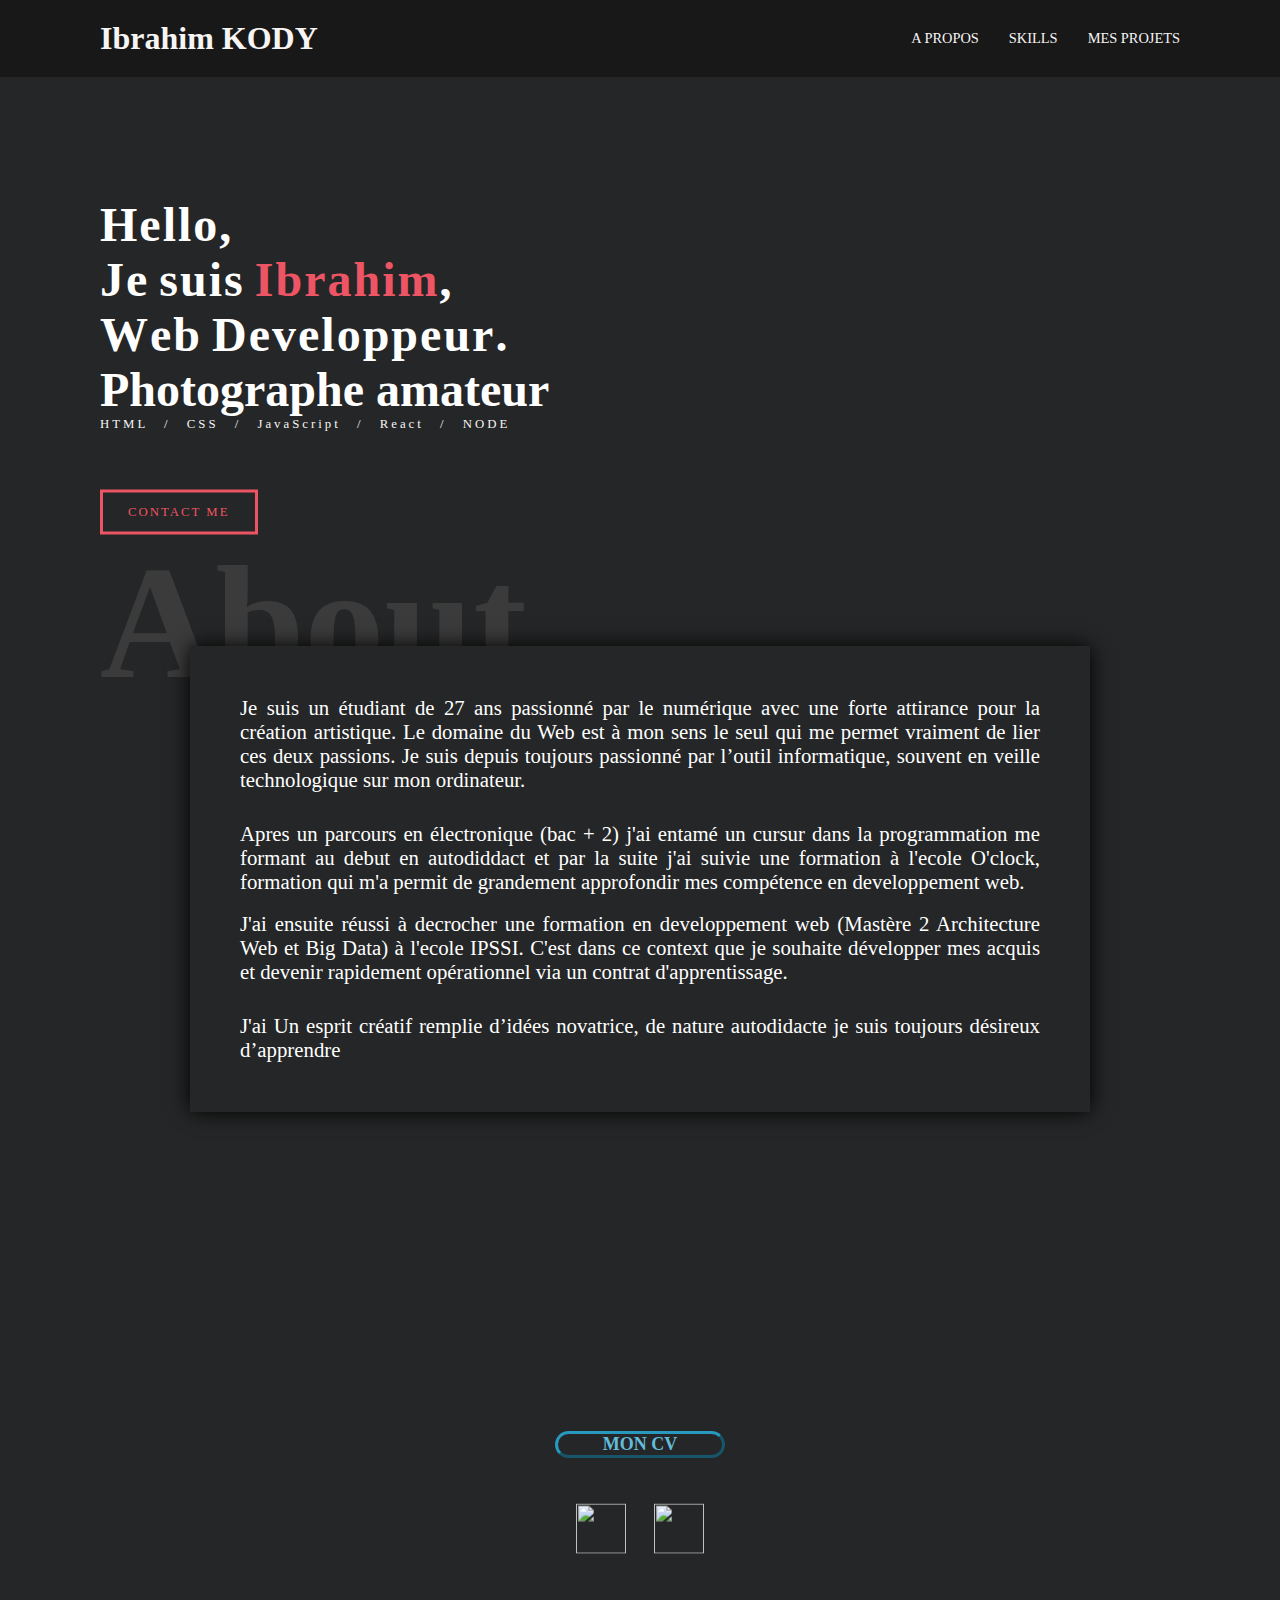
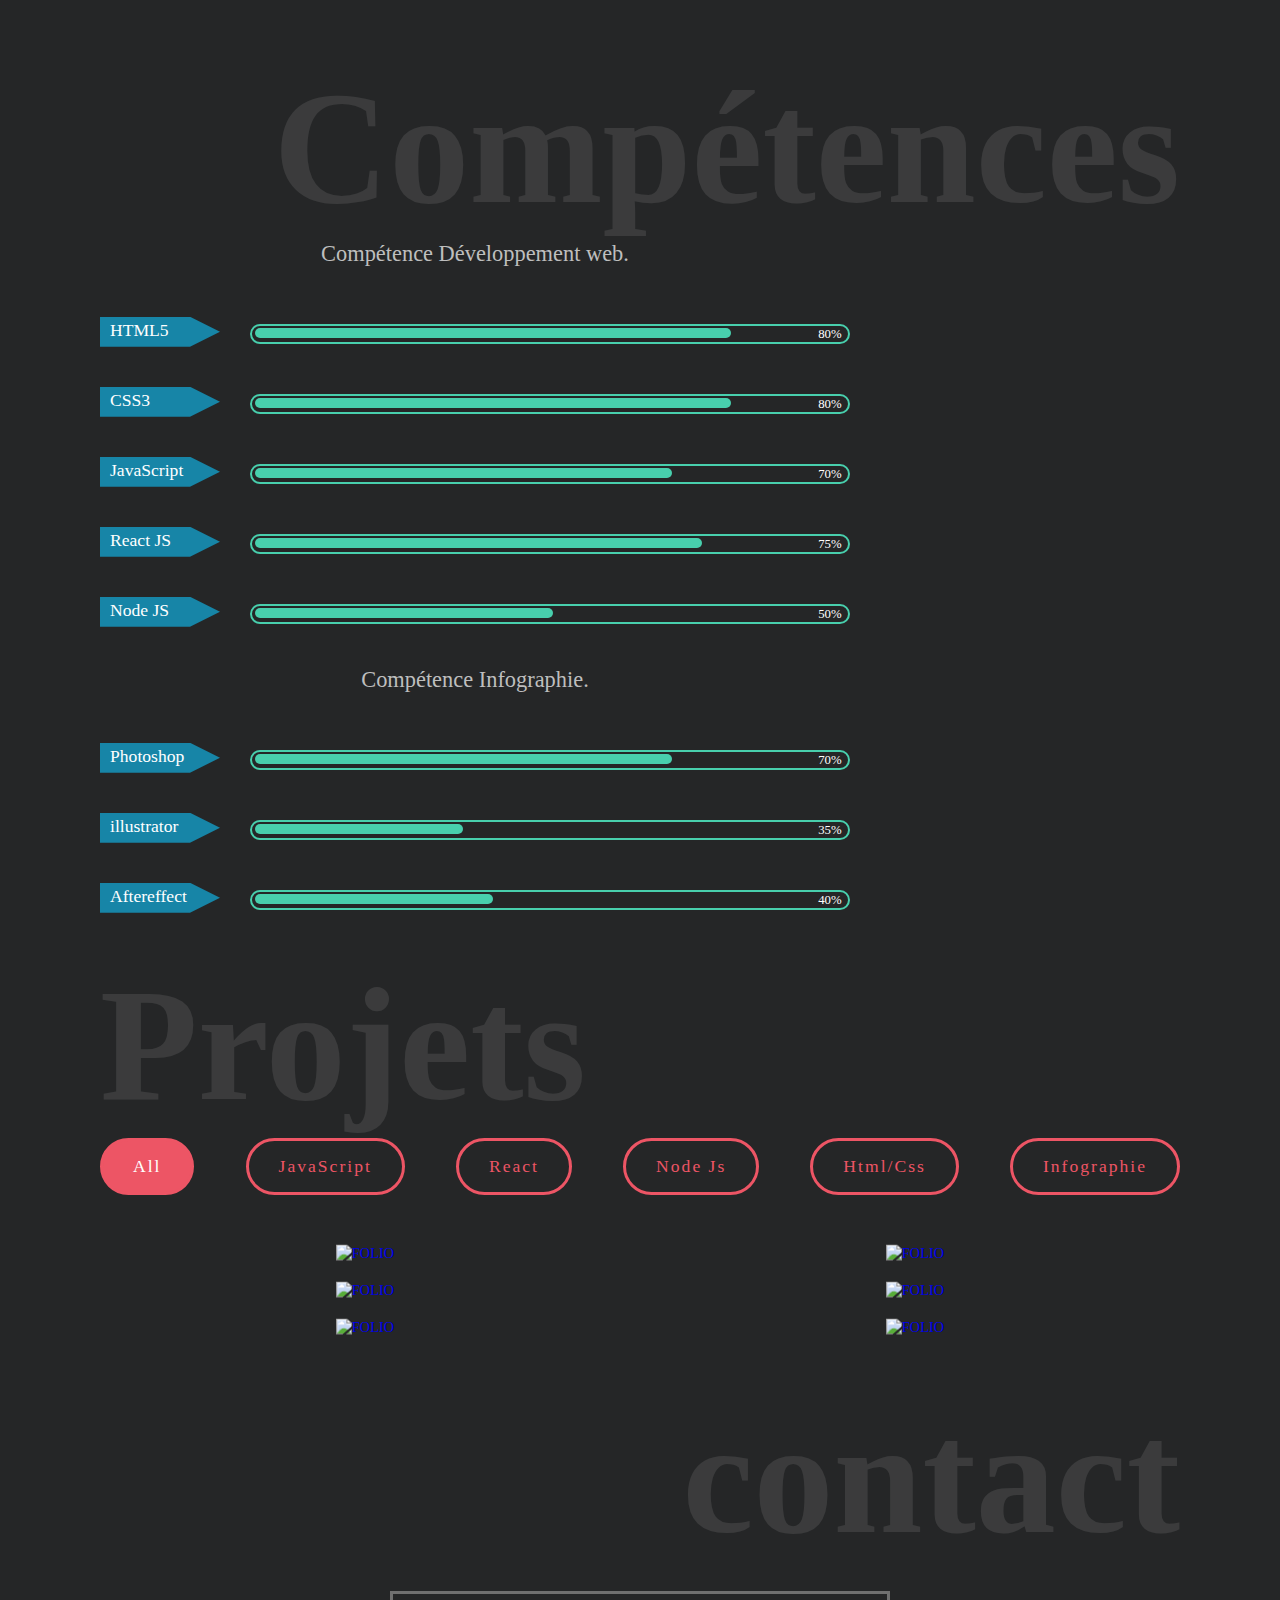
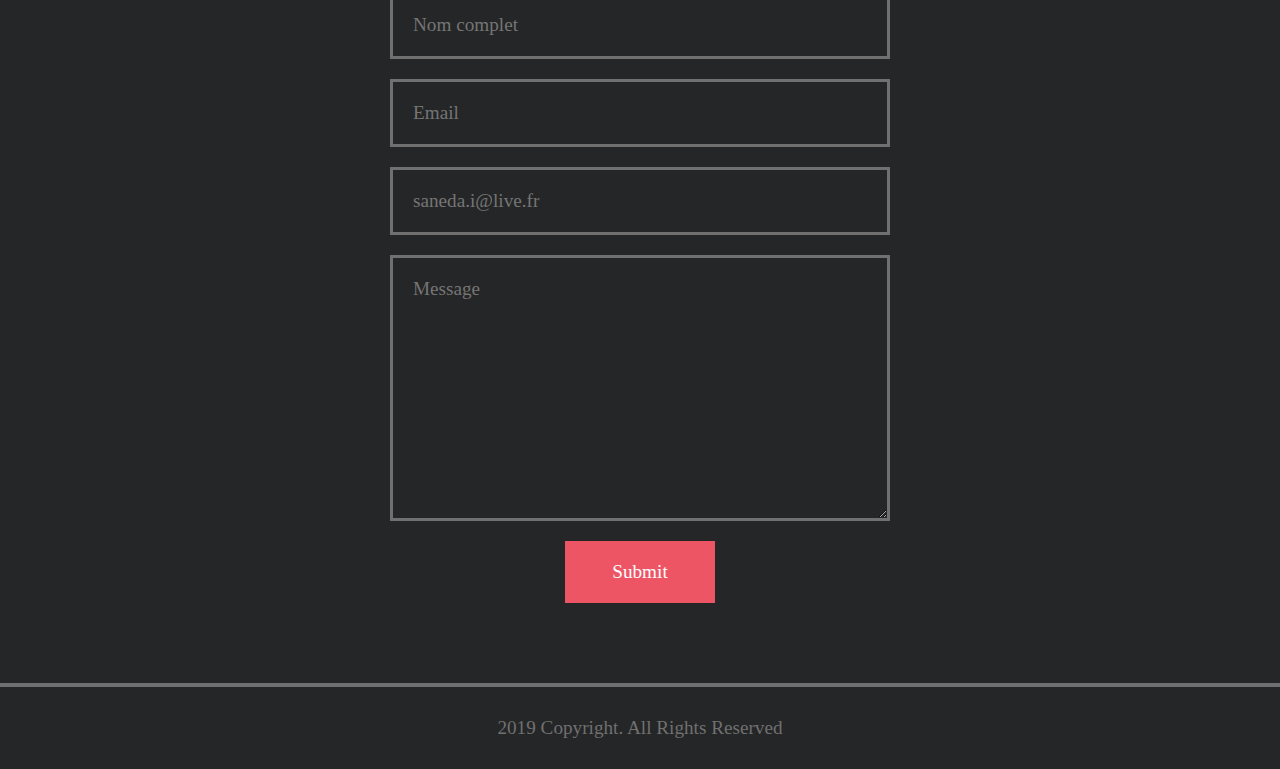
==== index.html @ c691bd9c "Add files via upload" ====
<!DOCTYPE html>
<html>
	<head>
		<meta charset="utf-8">
		<title>Portfolio Kody</title>
		<meta name="viewport" content="width=device-width, initial-scale=1.0">
		<meta http-equiv="X-UA-Compatible" content="ie=edge">
		<!-- <link rel="stylesheet" href="../css/reset.css"> -->
		<link rel="stylesheet" href="path/to/bootstrap/css/bootstrap.min.css">
		<link rel="stylesheet" href="https://maxcdn.bootstrapcdn.com/font-awesome/4.5.0/css/font-awesome.min.css">
		<link rel="stylesheet" href="css/style.css">
		<link rel="stylesheet" href="css/style1.css">

	</head>
	<body>
		<div class="container navbar">
			<header>
				<div class="lgo">
					<h1>Ibrahim KODY</h1>
				</div>

				<nav>
					<ul>
						<li><a href="#about">A propos</a></li>
						<li><a href="#skills">skills</a></li>
						<li><a href="#work">Mes projets</a></li>
					</ul>
				</nav>
			</header>
		</div>

		<div class="container main-info-section">
			<div class="text">
				<h1>
					<span>H</span>
					<span class="m-left">e</span>
					<span class="m-left">l</span>
					<span class="m-left">l</span>
					<span class="m-left">o</span>
					<span class="m-left">,</span>
					<br>
					<span>J</span>
					<span class="m-left">e</span>
					<span>s</span>
					<span class="m-left">u</span>
					<span class="m-left">i</span>
					<span class="m-left">s</span>
					<span class="name">I</span>
					<span class="m-left name">b</span>
					<span class="m-left name">r</span>
					<span class="m-left name">a</span>
					<span class="m-left name">h</span>
					<span class="m-left name">i</span>
					<span class="m-left name">m</span>
					<span class="m-left">,</span>
					<br>
					<span>W</span>
					<span class="m-left">e</span>
					<span class="m-left">b</span>
					<span> D</span>
					<span class="m-left">e</span>
					<span class="m-left">v</span>
					<span class="m-left">e</span>
					<span class="m-left">l</span>
					<span class="m-left">o</span>
					<span class="m-left">p</span>
					<span class="m-left">p</span>
					<span class="m-left">e</span>
					<span class="m-left">u</span>
					<span class="m-left">r</span>
					<span class="m-left">.</span>
				</h1>
				<div id="switch">
					<h1 id="fadeout"></h1>
				</div>
				<p>HTML / CSS / JavaScript / React / NODE </p>
				<a href="#contact">contact me</a>
			</div>
			<div class="profile-image">
				<img src="img/profile.png" alt="">
			</div>
		</div>

		<div class="container about" id="about">
			<h1>About</h1>
			<div class="about-me-info">
				<p>Je suis un étudiant de 27 ans passionné par le numérique avec une forte  attirance pour la création artistique. Le domaine du Web est à mon sens  le seul  qui me permet vraiment de lier ces deux passions. Je suis depuis toujours passionné par l’outil informatique, souvent en veille technologique sur mon ordinateur.</p>
				<p> Apres un parcours en électronique (bac + 2) j'ai entamé un cursur dans la programmation me formant au debut en autodiddact et par la suite j'ai suivie une formation à l'ecole O'clock, formation qui m'a permit de grandement approfondir mes compétence en developpement web.</p><br>
				<p>J'ai ensuite réussi à decrocher une formation en developpement web  (Mastère 2 Architecture Web et Big Data) à l'ecole IPSSI. C'est dans ce context que je souhaite développer mes acquis et devenir rapidement opérationnel via un contrat d'apprentissage.</p>
				<p>J'ai Un  esprit créatif remplie d’idées novatrice, de nature autodidacte je suis  toujours désireux d’apprendre</p>
			</div>
			<img src="img/dotted-sahpe.png" alt="">
		</div>
		<div class="banniere">				
			<div class="bouton-contacter">
				<button type="button" class="btn btn-primary btn-contacter"> <a href="img/CV-kody-Modifiable DEV.jpg" target="_blank">Mon CV</a></button>
			</div>
		</div>
		<div class="container-fluid social">
			<a href="https://github.com/IbrahimKODYSAI" target="_blank" ><img src="img/github.png"></a>
			<a href="https://www.behance.net/sanedai3a2b" target="_blank" ><img src="img/behance.png"></a>
		</div>

		<div class="container skills" id="skills">
			<h1>Compétences</h1>
			<section class="comp-section">
				<div>
					<p class="skills-info">Compétence Développement web.</p>
					<div class="html">
						<div class="tag-html">
							<p>HTML5</p>
						</div>
						<div class="progressbar">
							<div class="bar-html"></div>
							<p>80%</p>
						</div>
					</div>
					<div class="html">
						<div class="tag-css">
							<p>CSS3</p>
						</div>
						<div class="progressbar">
							<div class="bar-css"></div>
							<p>80%</p>
						</div>
					</div>
					<div class="html">
						<div class="tag-javascript">
							<p>JavaScript</p>
						</div>
						<div class="progressbar">
							<div class="bar-javascript"></div>
							<p>70%</p>
						</div>
					</div>
					<div class="html">
						<div class="tag-react">
							<p>React JS</p>
						</div>
						<div class="progressbar">
							<div class="bar-react"></div>
							<p>75%</p>
						</div>
					</div>
					<div class="html">
						<div class="tag-nodejs">
							<p>Node JS</p>
						</div>
						<div class="progressbar">
							<div class="bar-nodejs"></div>
							<p>50%</p>
						</div>
					</div>
				</div>
				<div>
					<p class="skills-info">Compétence Infographie.</p>
					<div class="html">
						<div class="tag-photo">
							<p>Photoshop</p>
						</div>
						<div class="progressbar">
							<div class="bar-photo"></div>
							<p>70%</p>
						</div>
					</div>
					<div class="html">
						<div class="tag-illustrator">
							<p>illustrator</p>
						</div>
						<div class="progressbar">
							<div class="bar-illustrator"></div>
							<p>35%</p>
						</div>
					</div>
					<div class="html">
						<div class="tag-aftereffect">
							<p>Aftereffect</p>
						</div>
						<div class="progressbar">
							<div class="bar-aftereffect"></div>
							<p>40%</p>
						</div>
					</div>
				</div>

			</section>
		</div>


		<div class="container work" id="work">
			<h1>Projets</h1>
			<div class="work-category">
				<button id="all" class="active" onclick="showRequiredCategory(this)">All</button>
				<button id="JavaScript" onclick="showRequiredCategory(this)">JavaScript</button>
				<button id="react" onclick="showRequiredCategory(this)">React</button>
				<button id="node" onclick="showRequiredCategory(this)">Node Js</button>
				<button id="html" onclick="showRequiredCategory(this)">Html/css</button>
				<button id="infographie" onclick="showRequiredCategory(this)">Infographie</button>
			</div>
			<div class="category-react hideCategory">
				<a href="html/gamingnews.html" target="_blank"><div class="portfolio-hover"><p>MY Gaming News<br><br>Réalisation d'un site <br> sur l'actualité gaming<br>avec contenue personnalisable</p><i class="fa fa-eye" aria-hidden="true"></i></div><img src="img/gamingnew.png"  alt="folio"></a>
				<a href="https://github.com/IbrahimKODYSAI/react-e15-Projet-ChatroomV2" target="_blank"><div class="portfolio-hover"><p>Réalisation d'un<br> live chatroom<br> par navigateur</p><i class="fa fa-eye" aria-hidden="true"></i></div><img src="img/chatroom1.png"  alt="folio"></a>
				<a href="https://github.com/IbrahimKODYSAI/react-e15-Projet-ChatroomV2" target="_blank"><div class="portfolio-hover"><p>Cuisine ton plat <br><br> Site de Recette de cuisine<br>  avec récupération des données<br> depuis une API</p><i class="fa fa-eye" aria-hidden="true"></i></div><img src="img/cusiine.png"  alt="folio"></a>
			</div>
			<div class="category-JavaScript hideCategory">
				<a href="https://higher-lower-netlify.netlify.com/" target="_blank"><div class="portfolio-hover"><p>Higher Or Lower Game<br><br>jeu de devinette de chiffre<br>plus grand ou <br>plus petit</p><i class="fa fa-eye" aria-hidden="true"></i></div><img src="img/hlgame.png"  alt="folio"></a>
				<a href="https://github.com/IbrahimKODYSAI/react-e15-Projet-ChatroomV2" target="_blank"><div class="portfolio-hover"><p>Gradebook<br>Application permettant aux éleves<br>de calculer leurs notes <br>automatiquement</p><i class="fa fa-eye" aria-hidden="true"></i></div><img src="img/gradebook.png"  alt="folio"></a>
			</div>
			<div class="category-node hideCategory">
				<a href="html/gamingnews.html" target="_blank"><div class="portfolio-hover"><p>MY Gaming News<br><br>Réalisation d'un site <br> sur l'actualité gaming<br>avec contenue personnalisable</p><i class="fa fa-eye" aria-hidden="true"></i></div><img src="img/gamingnew.png"  alt="folio"></a>
				<a href="https://github.com/IbrahimKODYSAI/react-e15-Projet-ChatroomV2" target="_blank"><div class="portfolio-hover"><p>Réalisation d'un<br> live chatroom<br> par navigateur</p><i class="fa fa-eye" aria-hidden="true"></i></div><img src="img/chatroom1.png"  alt="folio"></a>
			</div>
			<div class="category-html hideCategory">
				<a href="https://oshopping-netlify.netlify.com/" target="_blank"><div class="portfolio-hover"><p>Queen's Land<br><br>Réalisation d'un site <br> de shopping<br>site vitrine pour l'instant</p><i class="fa fa-eye" aria-hidden="true"></i></div><img src="img/shop.png"  alt="folio"></a>
				<a href="https://github.com/IbrahimKODYSAI/react-e15-Projet-ChatroomV2" target="_blank"><div class="portfolio-hover"><p>Réalisation d'un<br> live chatroom<br> par navigateur</p><i class="fa fa-eye" aria-hidden="true"></i></div><img src="img/chatroom1.png"  alt="folio"></a>
			</div>
			<div class="category-all showCategory">
				<a href="html/gamingnews.html" target="_blank"><div class="portfolio-hover"><p>MY Gaming News<br><br>Réalisation d'un site <br> sur l'actualité gaming<br>avec contenue personnalisable</p><i class="fa fa-eye" aria-hidden="true"></i></div><img src="img/gamingnew.png"  alt="folio"></a>
				<a href="https://github.com/IbrahimKODYSAI/react-e15-Projet-ChatroomV2" target="_blank"><div class="portfolio-hover"><p>Réalisation d'un<br> live chatroom<br> par navigateur</p><i class="fa fa-eye" aria-hidden="true"></i></div><img src="img/chatroom1.png"  alt="folio"></a>
				<a href="https://github.com/IbrahimKODYSAI/react-e15-Projet-ChatroomV2" target="_blank"><div class="portfolio-hover"><p>Cuisine ton plat <br><br> Site de Recette de cuisine<br>  avec récupération des données<br> depuis une API</p><i class="fa fa-eye" aria-hidden="true"></i></div><img src="img/cusiine.png"  alt="folio"></a>
				<a href="https://higher-lower-netlify.netlify.com/" target="_blank"><div class="portfolio-hover"><p>Higher Or Lower Game<br><br>jeu de devinette de chiffre<br>plus grand ou <br>plus petit</p><i class="fa fa-eye" aria-hidden="true"></i></div><img src="img/hlgame.png"  alt="folio"></a>
				<a href="https://github.com/IbrahimKODYSAI/react-e15-Projet-ChatroomV2" target="_blank"><div class="portfolio-hover"><p>Gradebook<br>Application<br>permettant aux éleves<br>de calculer leurs notes <br>automatiquement</p><i class="fa fa-eye" aria-hidden="true"></i></div><img src="img/gradebook.png"  alt="folio"></a>
				<a href="https://oshopping-netlify.netlify.com/" target="_blank"><div class="portfolio-hover"><p>Queen's Land<br><br>Réalisation d'un site <br> de shopping<br>site vitrine pour l'instant</p><i class="fa fa-eye" aria-hidden="true"></i></div><img src="img/shop.png"  alt="folio"></a>
			</div>
			<div class="category-infographie hideCategory">
				<a href="img/img-porto/Contest-bmx-big.jpg" target="_blank"> <div class="portfolio-hover"><p>Affiche publicitaire pour un <br>  Concour de Velo street <br> rider</p><i class="fa fa-eye" aria-hidden="true"></i></div><img src="img/img-porto/Contest-bmx.jpg"  alt="folio"></a>
				<a href="img/img-porto/cv-graphique-big.jpg" target="_blank"> <div class="portfolio-hover"><p>Curriculum Vitae <br>  Design <br> </p><i class="fa fa-eye" aria-hidden="true"></i></div><img src="img/img-porto/cv-graphique.jpg"  alt="folio"></a>
				<a href="img/img-porto/musique-big.jpg" target="_blank"> <div class="portfolio-hover"><p>Depliant avec pour sujet<br>la  Musique <br>En France </p><i class="fa fa-eye" aria-hidden="true"></i></div><img src="img/img-porto/musique.jpg"  alt="folio"></a>
				<a href="img/img-porto/jeux-info-big.jpg" target="_blank"> <div class="portfolio-hover"><p>Document infographique<br>sur les jeux video<br>en France</p><i class="fa fa-eye" aria-hidden="true"></i></div><img src="img/img-porto/jeux-info.jpg"  alt="folio"></a>
				<a href="img/img-porto/webdesign-big.jpg" target="_blank"> <div class="portfolio-hover"><p>Webdesign Maquette<br>pour Site de<br>Gaming </p><i class="fa fa-eye" aria-hidden="true"></i></div><img src="img/img-porto/webdesign.jpg"  alt="folio"></a>
				<a href="img/img-porto/Intro.mp4" target="_blank"><div class="portfolio-hover"><p>Intro Video Chaine Youtube<br>réaliser sur Aftereffect<br> avec l'outil 3D motion. <br>entièrement conçu par moi </p><i class="fa fa-eye" aria-hidden="true"></i></div><img src="img/img-porto/marvel-img.jpg"  alt="folio"></a>
				<a href="img/img-porto/dessin-faucheuse-big.jpg" target="_blank"> <div class="portfolio-hover"><p>Dessin  réaliser au<br> crayon dans le cadre <br> du BAC d'arts palstique <br></p><i class="fa fa-eye" aria-hidden="true"></i></div><img src="img/img-porto/dessin-faucheuse.jpg"  alt="folio"></a>
				<a href="img/img-porto/peinture-big.jpg" target="_blank"> <div class="portfolio-hover"><p>Tableau 4 toiles réaliser<br>à la peinture <br> acrylique.<br></p><i class="fa fa-eye" aria-hidden="true"></i></div><img src="img/img-porto/peinture.jpg"  alt="folio"></a>
				<a href="img/img-porto/hidan-big.jpg" target="_blank"> <div class="portfolio-hover"><p>Wallpaper sur <br>l'univers manga</p><i class="fa fa-eye" aria-hidden="true"></i></div><img src="img/img-porto/hidan.jpg"  alt="folio"></a>
				<a href="img/img-porto/dessin-dame-big.jpg" target="_blank"> <div class="portfolio-hover"><p>2nd Dessin  réaliser au<br> crayon dans le cadre <br> du BAC d'arts palstique <br></p><i class="fa fa-eye" aria-hidden="true"></i></div><img src="img/img-porto/dessin-dame.jpg"  alt="folio"></a>
				<a href="img/img-porto/call-of-big.jpg" target="_blank"> <div class="portfolio-hover"><p>Bannière Battlefieled pour une <br> chaine youtube sur  <br> le gaming <br></p><i class="fa fa-eye" aria-hidden="true"></i></div><img src="img/img-porto/call-of.jpg"  alt="folio"></a>
				<a href="img/img-porto/pastel-big.jpg" target="_blank"> <div class="portfolio-hover"><p>Tableau fait <br> avec du pastel <br> pour le BAC <br></p><i class="fa fa-eye" aria-hidden="true"></i></div><img src="img/img-porto/pastel.jpg"  alt="folio"></a>
			</div>
		</div>

		<div class="container contact" id="contact">
			<h1>contact</h1>

			<form>
				<input type="text" name="name" placeholder="Nom complet">
				<input type="email" placeholder="Email">
				<input type="email" placeholder="saneda.i@live.fr" disabled>
				<textarea name="message" cols="30" rows="10" placeholder="Message"></textarea>
				<input type="submit">
			</form>
		</div>

		<footer>
			<hr>
			<p>2019 Copyright. All Rights Reserved</p>
		</footer>
		<script type="text/javascript" src="https://ajax.googleapis.com/ajax/libs/jquery/1.5.1/jquery.min.js" ></script>
		<script src="js/TimelineLite.min.js"></script>
		<script src="js/CSSPlugin.min.js"></script>
		<script src="js/TweenMax.min.js"></script>
		<script src="js/ScrollMagic.min.js"></script>
		<script src="js/animation.gsap.min.js"></script>
		<script src="js/script.js"></script>
		<script src="js/app.js"></script>
	</body>
</html>
---- css/style.css ----
* {
	margin: 0;
	padding: 0;
	box-sizing: border-box;
	font-family: 'PT Sans', sans serif;
}
html {
	scroll-behavior: smooth;
}

.container {
	padding: 0 100px 0 100px;

}

nav ul,
.main-info-section,
.work-category {
	display: flex;
	flex-wrap: wrap;
	justify-content: space-between;
}

body {
	background-color: #252627;
}

header {
	display: flex;
	flex-wrap: wrap;
	justify-content: space-between;
	padding: 20px 0;
}

.navbar {
	background-color: #181818;
	/* border-bottom: 2px solid #ED5565; */
}

header h1,
header a,
.text p,
.about h1,
.skills h1,
.work h1,
.contact h1 {
	color: #f7f4f4;
}

li {
	list-style: none;
	margin-left: 30px;
}

a {
	text-decoration: none;
	font-size: .9rem;
	text-transform: uppercase;
	position: relative;
	top: 50%;
	bottom: 50%;
	transform: translateY(-50%)
}

.main-info-section {
	height: calc(100vh -81.6px);
}

.text {
	margin-top: 120px;
}

.text h1 {
	color: #fff;
	font-size: 3rem;
	cursor: context-menu;
}

.text span{
	display: inline-block;
}

span:hover{
	color: #48CFAD;
}

span.name {
	color: #ED5565;
}

span.m-left {
	margin-left: -10px;
}
.text p {
	letter-spacing: 3px;
	word-spacing: 10px;
	font-size: .8rem;
}

.text a {
	padding: 12px 25px;
	background-color: none;
	border: 3px solid #ED5565;
	color: #ED5565;
	font-size: .8rem;
	letter-spacing: 2px;
	position: relative;
	top: 80px;
	overflow: hidden;
	transition: .5s;
	display: inline-block;
}

.text a:hover{
	color: #fff;
}

.text a::before {
	content: '';
	background-color: #ED5565;
	position: absolute;
	left: 0;
	top: 0;
	width: 100%;
	height: 0%;
	z-index: -1;
	transition: .5s;
}

.text a:hover::before {
	height: 100%;
}

.profile-image img{
	width: 450px;
	margin-top: 100px;
}
.about {
	height: 100vh;
	margin-top: 50px;
}

.about h1,
.work h1 {
	font-size: 10rem;
	z-index: 0;
	opacity: .1;
}

.about-me-info {
	max-width: 900px;
	background-color: #252627;
	box-shadow: 0 0 1.2rem rgba(0,0,0.25);
	padding: 50px;
	position: relative;
	top: -70px;
	left: 50%;
	right: 50%;
	transform: translateX(-50%);
	z-index: 1;
}

.about-me-info p {
	text-align: justify;
	font-size: 1.3rem;
	color: #fff;
}
.about-me-info p:nth-child(2),
.about-me-info p:last-child {
	margin-top: 30px;
}

.about img{
	width: 400px;
	position: relative;
	top: -350px;
	left: calc(100% - 235px);
	right: calc(100% - 100px);
	transform: translateX(calc(-100% + 100px));
}

.skills h1,
.contact h1 {
	text-align: right;
	font-size: 10rem;
	opacity: .1;
}

.skills-info {
	font-size: 1.4rem;
	color: #BEBEBE;
	max-width: 800px;
	position: relative;
	left: 50%;
	right: 50%;
	transform: translateX(-50%);
	text-align: center;
	margin-bottom: 50px;
}

.html {
	display: flex;
	flex-wrap: wrap;
	justify-content: center;
	margin-bottom: 40px;
}

div[class^='tag-'] {
	clip-path: polygon(75% 0%, 100% 50%, 75% 100%, 0% 100%, 0% 50%, 0% 0%);
	width: 120px;
	height: 30px;
	background-color: #1785A7;
	margin-right: 30px;
}

div[class^='tag-'] p {
	color: #fff;
	text-align: left;
	padding-left: 10px;
	font-size: 1.1rem;
	padding-top: 3px;
}

.progressbar {
	position: relative;
	width: 600px;
	height: 20px;
	border: 2px solid #48CFAD;
	border-radius: 20px;
	margin-top: 7px;
}
.progressbar p{
	font-size: 0.8rem;
	position: absolute;
	color: white;
	left: 95%;
	bottom: 0.01em;
}
div[class^='bar-'] {
	position: absolute;
	/* width: 50%; */
	background-color: #48CFAD;
	height: 10px;
	border-radius: 20px;
	margin: 2.7px;
}

.bar-html,
.bar-css,
.bar-javascript,
.bar-react,
.bar-nodejs {
	width: calc(0 -6px);

}
.bar-html{width: 80%;}
.bar-css{width: 80%;}
.bar-javascript{width: 70%;}
.bar-react{width: 75%;}
.bar-nodejs{width: 50%;}
.bar-photo{width: 70%;}
.bar-illustrator{width: 35%;}
.bar-aftereffect{width: 40%;}


.comp-section{
	display: flex;
	flex-wrap: wrap;
	justify-content: space-between;
}

.work-category button {
	text-transform: capitalize;
	border: 3px solid #ED5565;
	padding: 15px 30px;
	border-radius: 50px;
	color: #ED5565;
	font-size: 1.1rem;
	letter-spacing: 2px;
	background-color: #252627;
	outline: none;
	cursor: pointer;
}

div[class^='category-'] {
	margin-top: 50px;
	display: grid;
	grid-template-columns: repeat(auto-fill, minmax(350px, 1fr));
	grid-gap: 20px;
}

.work a {
	justify-self: center;
	position: relative;
	display: inline-block;
}

.work-category .active{
	background-color: #ED5565;
}

button.active {
	color: #fff;
}

.work a img {
	width: 350px;
	justify-self: center;
}
div.hideCategory {
	display: none;
}

.showCategory {
	display: block;
}

.contact {
	margin-top: 50px;
}

form input,
form textarea {
	display: block;
	width: 500px;
	padding: 20px;
	background-color: #252627;
	border: 3px solid #707070;
	margin: 20px 0;
	outline: none;
	font-size: 1.2rem;
	color: #fff;
	position: relative;
	left: 50%;
	right: 50%;
	transform: translateX(-50%);
}

form input:last-child {
	width: 150px;
	background-color: #ED5565;
	border: none;
	cursor: pointer;
}
footer hr{
	border: 2px solid #707070;
	margin-top: 80px;
}

footer p {
	text-align: center;
	color: #707070;
	font-size: 1.2rem;
	padding: 30px 0;
}

#fadeout {
  opacity: 1;
  transition: 1s opacity;
}

.portfolio-hover {
	text-align: center;
	background: rgba(0,0,0,0.9);
	position: absolute;
	width: 100%;
	height: 100%;
	opacity: 0;
	transition: all ease .5s;
	-webkit-transition: all ease .5s;
	-moz-transition: all ease .5s;
}
.portfolio-hover p{ font-size: 20px; color:white; line-height: 1.5em; text-transform: capitalize; margin-top: 1em; font-weight: bold;}
.portfolio-hover i{  font-size: 40px; }
.portfolio-hover:hover {
opacity: 1;
}

.banniere {
	width: 100%;
	height: 50px;
	text-align: center;
	padding-bottom: 30px;
}
.btn-contacter {
	width: 170px;
	border-radius: 50px;
	background-color: #252627;
	border-color: #2899be;
	border-width: 3px;
	font-weight: bold;
	color:
}
.btn-contacter a{
	color: #62bcda;
	font-size: 18px;
}

.btn-contacter:hover {
	background-color:#f6f8f8;
	border-color: #2899be;
}

.btn-contacter a:hover {
	color: rgb(17, 17, 17);
}

.social {
	margin: 3rem;
	display: flex;
	flex-wrap: wrap;
	justify-content: center;
}

.social img{
	margin: 1em;
	width:50px;
	height: 50px;
}
---- css/style1.css ----
.container-dev{
  padding: 2em;
}

.container-dev h1{
  color: white;
  text-align: center;
  font-size: 2.5em;
}

.container-dev p{
  width: 1000px;
  color: white;
  text-align: justify;
  margin: 2em auto 2em auto;
  font-size: 1.2em;

}

.details{
  display: block;
  width: 100%;
  margin: auto;
}
.details video{
  display: block;
  margin: auto;
}
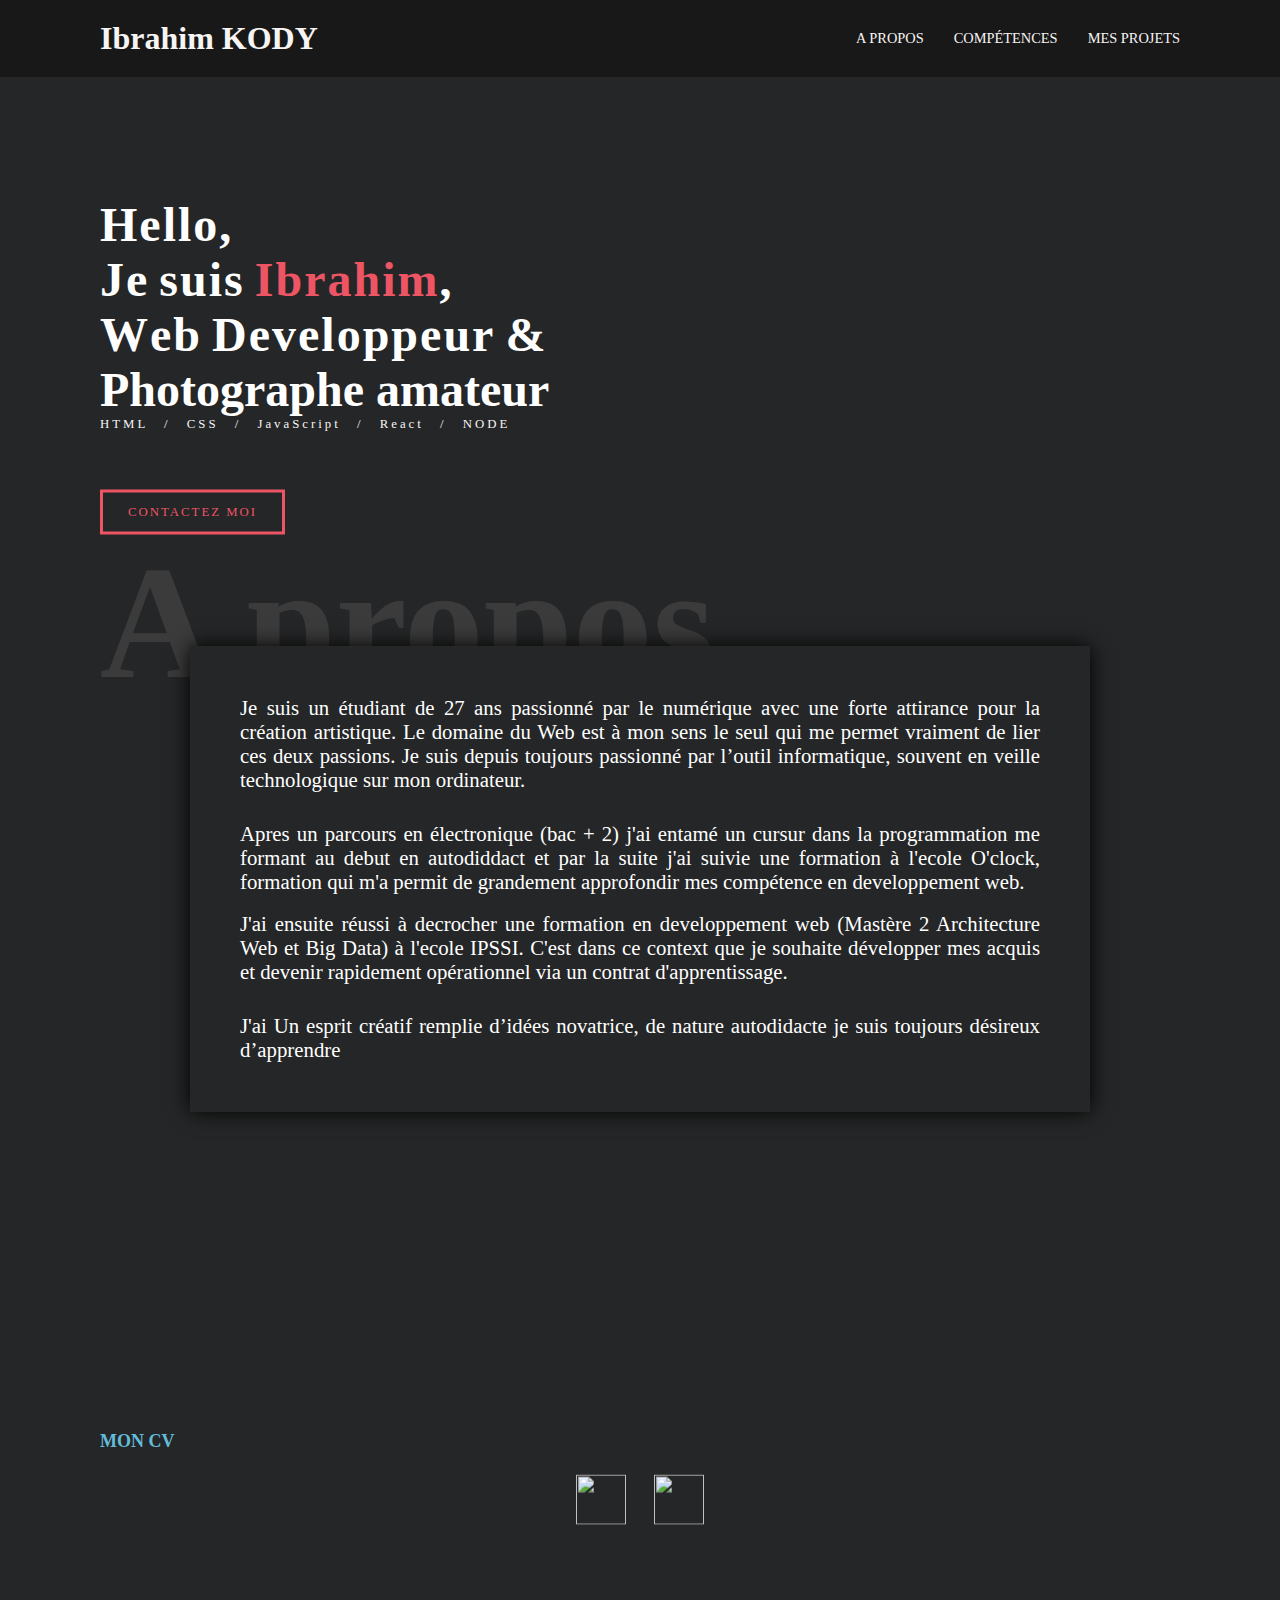
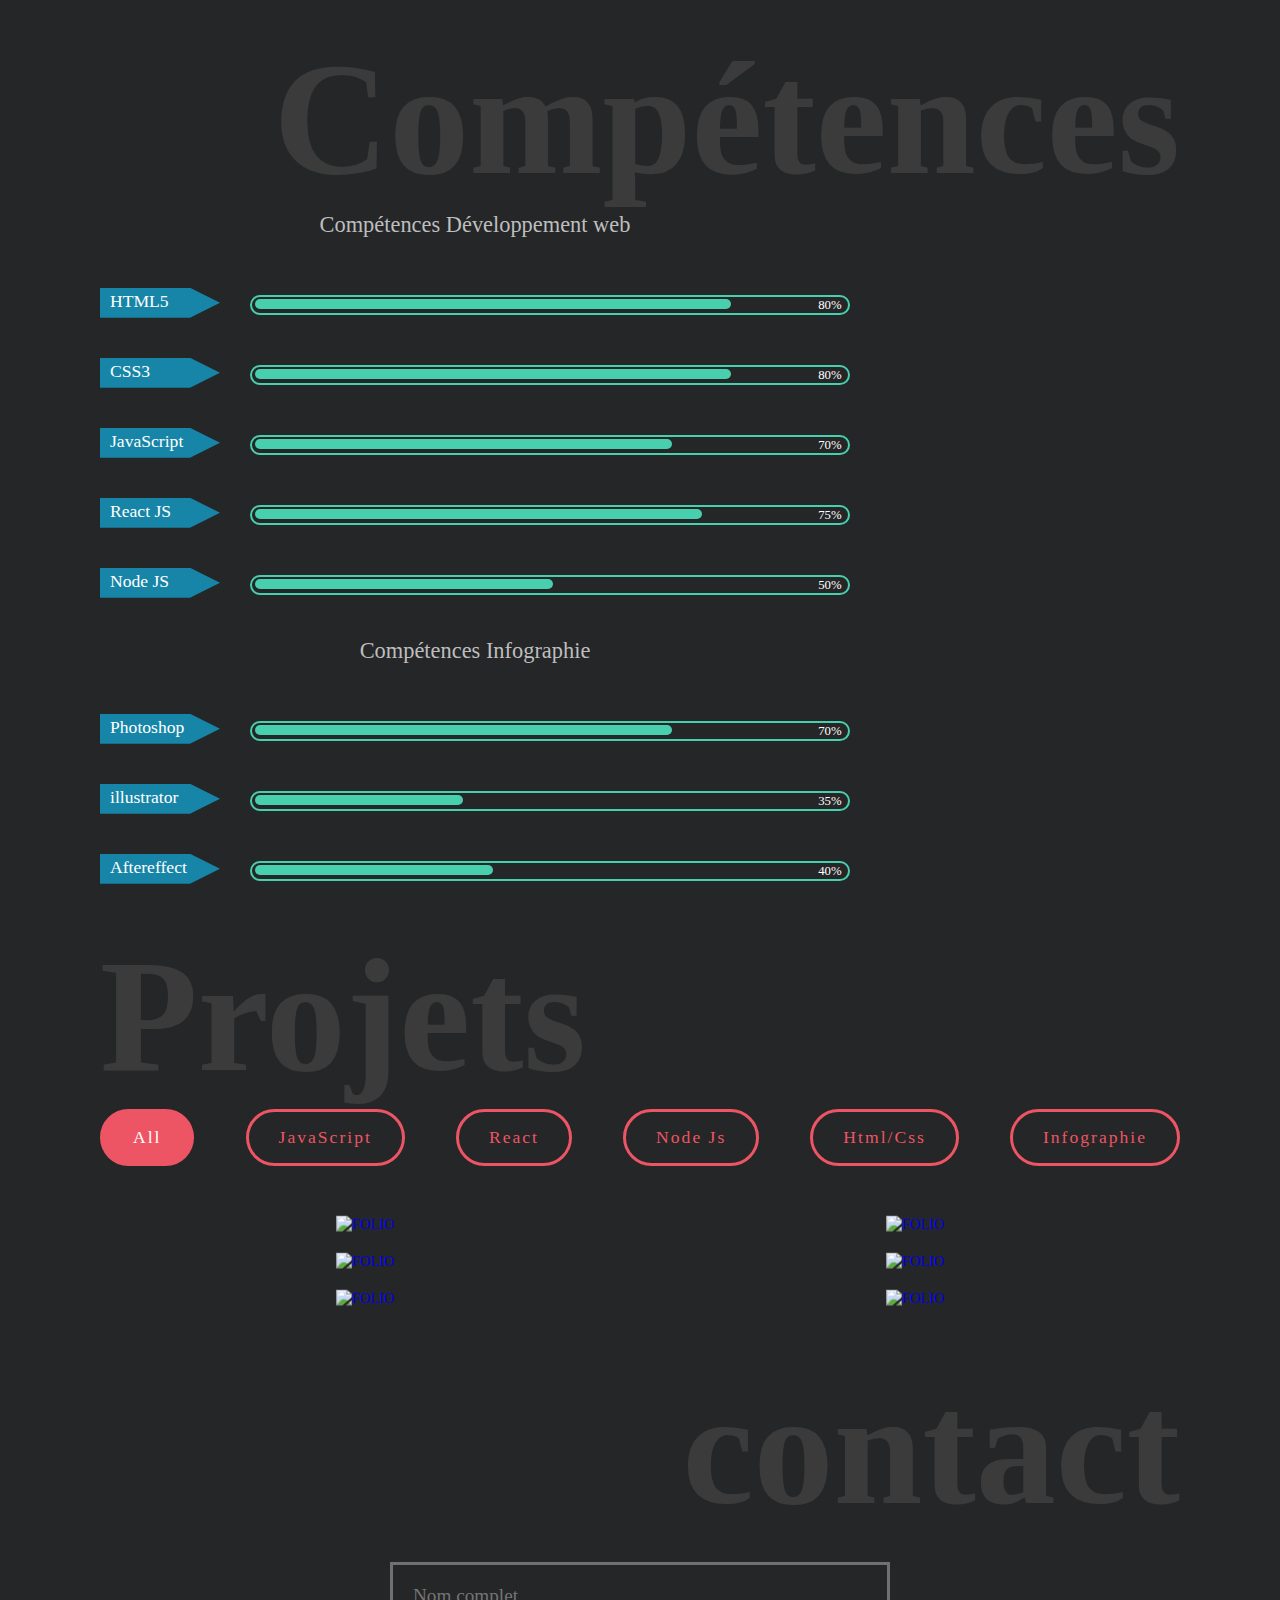
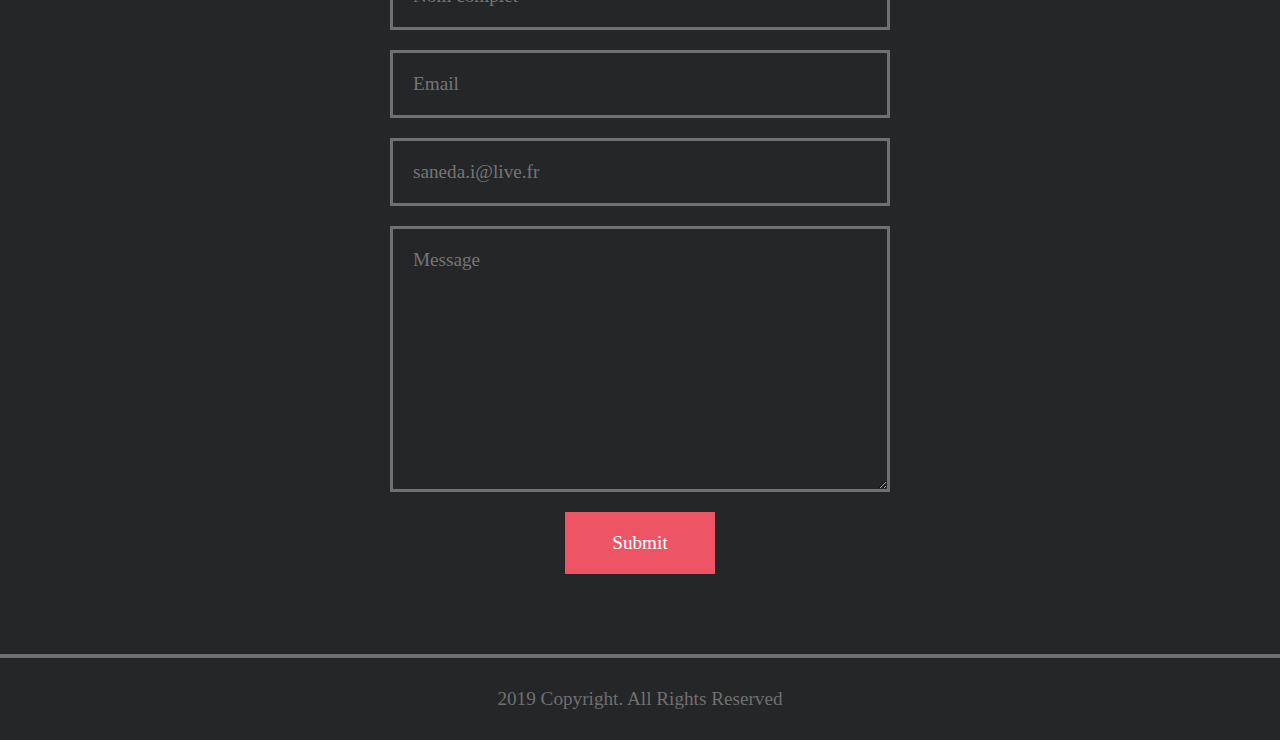
==== commit 1e19226f: "ajout" ====
--- a/index.html
+++ b/index.html
@@ -8,6 +8,7 @@
 		<!-- <link rel="stylesheet" href="../css/reset.css"> -->
 		<link rel="stylesheet" href="path/to/bootstrap/css/bootstrap.min.css">
 		<link rel="stylesheet" href="https://maxcdn.bootstrapcdn.com/font-awesome/4.5.0/css/font-awesome.min.css">
+		<link href="https://fonts.googleapis.com/css?family=Muli:100,100i,200,200i,300,300i,400,400i,600,600i,700,700i,800,800i,900" rel="stylesheet">
 		<link rel="stylesheet" href="css/style.css">
 		<link rel="stylesheet" href="css/style1.css">
 
@@ -22,7 +23,7 @@
 				<nav>
 					<ul>
 						<li><a href="#about">A propos</a></li>
-						<li><a href="#skills">skills</a></li>
+						<li><a href="#skills">Compétences</a></li>
 						<li><a href="#work">Mes projets</a></li>
 					</ul>
 				</nav>
@@ -68,13 +69,13 @@
 					<span class="m-left">e</span>
 					<span class="m-left">u</span>
 					<span class="m-left">r</span>
-					<span class="m-left">.</span>
+					<span>&</span>
 				</h1>
 				<div id="switch">
 					<h1 id="fadeout"></h1>
 				</div>
 				<p>HTML / CSS / JavaScript / React / NODE </p>
-				<a href="#contact">contact me</a>
+				<a href="#contact">contactez moi</a>
 			</div>
 			<div class="profile-image">
 				<img src="img/profile.png" alt="">
@@ -82,7 +83,7 @@
 		</div>
 
 		<div class="container about" id="about">
-			<h1>About</h1>
+			<h1>A propos</h1>
 			<div class="about-me-info">
 				<p>Je suis un étudiant de 27 ans passionné par le numérique avec une forte  attirance pour la création artistique. Le domaine du Web est à mon sens  le seul  qui me permet vraiment de lier ces deux passions. Je suis depuis toujours passionné par l’outil informatique, souvent en veille technologique sur mon ordinateur.</p>
 				<p> Apres un parcours en électronique (bac + 2) j'ai entamé un cursur dans la programmation me formant au debut en autodiddact et par la suite j'ai suivie une formation à l'ecole O'clock, formation qui m'a permit de grandement approfondir mes compétence en developpement web.</p><br>
@@ -90,29 +91,29 @@
 				<p>J'ai Un  esprit créatif remplie d’idées novatrice, de nature autodidacte je suis  toujours désireux d’apprendre</p>
 			</div>
 			<img src="img/dotted-sahpe.png" alt="">
-		</div>
-		<div class="banniere">				
-			<div class="bouton-contacter">
-				<button type="button" class="btn btn-primary btn-contacter"> <a href="img/CV-kody-Modifiable DEV.jpg" target="_blank">Mon CV</a></button>
-			</div>
-		</div>
-		<div class="container-fluid social">
-			<a href="https://github.com/IbrahimKODYSAI" target="_blank" ><img src="img/github.png"></a>
-			<a href="https://www.behance.net/sanedai3a2b" target="_blank" ><img src="img/behance.png"></a>
+		</div>			
+		<div class="container">		
+			<div class="btn-contacter">
+				<a href="img/cv-kody.pdf" target="_blank">Mon CV</a>
+			</div>
+			<div class="container-fluid social">
+				<a href="https://github.com/IbrahimKODYSAI" target="_blank" ><img src="img/github.png"></a>
+				<a href="https://www.behance.net/sanedai3a2b" target="_blank" ><img src="img/behance.png"></a>
+			</div>
 		</div>
 
 		<div class="container skills" id="skills">
 			<h1>Compétences</h1>
 			<section class="comp-section">
 				<div>
-					<p class="skills-info">Compétence Développement web.</p>
+					<p class="skills-info">Compétences Développement web</p>
 					<div class="html">
 						<div class="tag-html">
 							<p>HTML5</p>
 						</div>
 						<div class="progressbar">
 							<div class="bar-html"></div>
-							<p>80%</p>
+							<p class="num">80%</p>
 						</div>
 					</div>
 					<div class="html">
@@ -121,7 +122,7 @@
 						</div>
 						<div class="progressbar">
 							<div class="bar-css"></div>
-							<p>80%</p>
+							<p class="num">80%</p>
 						</div>
 					</div>
 					<div class="html">
@@ -130,7 +131,7 @@
 						</div>
 						<div class="progressbar">
 							<div class="bar-javascript"></div>
-							<p>70%</p>
+							<p class="num">70%</p>
 						</div>
 					</div>
 					<div class="html">
@@ -139,7 +140,7 @@
 						</div>
 						<div class="progressbar">
 							<div class="bar-react"></div>
-							<p>75%</p>
+							<p class="num">75%</p>
 						</div>
 					</div>
 					<div class="html">
@@ -148,19 +149,19 @@
 						</div>
 						<div class="progressbar">
 							<div class="bar-nodejs"></div>
-							<p>50%</p>
+							<p class="num">50%</p>
 						</div>
 					</div>
 				</div>
 				<div>
-					<p class="skills-info">Compétence Infographie.</p>
+					<p class="skills-info">Compétences Infographie</p>
 					<div class="html">
 						<div class="tag-photo">
 							<p>Photoshop</p>
 						</div>
 						<div class="progressbar">
 							<div class="bar-photo"></div>
-							<p>70%</p>
+							<p class="num">70%</p>
 						</div>
 					</div>
 					<div class="html">
@@ -169,7 +170,7 @@
 						</div>
 						<div class="progressbar">
 							<div class="bar-illustrator"></div>
-							<p>35%</p>
+							<p class="num">35%</p>
 						</div>
 					</div>
 					<div class="html">
@@ -178,7 +179,7 @@
 						</div>
 						<div class="progressbar">
 							<div class="bar-aftereffect"></div>
-							<p>40%</p>
+							<p class="num">40%</p>
 						</div>
 					</div>
 				</div>
@@ -198,29 +199,28 @@
 				<button id="infographie" onclick="showRequiredCategory(this)">Infographie</button>
 			</div>
 			<div class="category-react hideCategory">
-				<a href="html/gamingnews.html" target="_blank"><div class="portfolio-hover"><p>MY Gaming News<br><br>Réalisation d'un site <br> sur l'actualité gaming<br>avec contenue personnalisable</p><i class="fa fa-eye" aria-hidden="true"></i></div><img src="img/gamingnew.png"  alt="folio"></a>
-				<a href="https://github.com/IbrahimKODYSAI/react-e15-Projet-ChatroomV2" target="_blank"><div class="portfolio-hover"><p>Réalisation d'un<br> live chatroom<br> par navigateur</p><i class="fa fa-eye" aria-hidden="true"></i></div><img src="img/chatroom1.png"  alt="folio"></a>
-				<a href="https://github.com/IbrahimKODYSAI/react-e15-Projet-ChatroomV2" target="_blank"><div class="portfolio-hover"><p>Cuisine ton plat <br><br> Site de Recette de cuisine<br>  avec récupération des données<br> depuis une API</p><i class="fa fa-eye" aria-hidden="true"></i></div><img src="img/cusiine.png"  alt="folio"></a>
+				<a href="html/gamingnews.html" ><div class="portfolio-hover"><p>MY Gaming News<br><br>Réalisation d'un site <br> sur l'actualité gaming<br>avec contenue personnalisable</p><i class="fa fa-eye" aria-hidden="true"></i></div><img src="img/gamingnew.png"  alt="folio"></a>
+				<a href="html/chatroom.html" ><div class="portfolio-hover"><p>Réalisation d'un<br> live chatroom<br> par navigateur</p><i class="fa fa-eye" aria-hidden="true"></i></div><img src="img/chatroom1.png"  alt="folio"></a>
+				<a href="https://github.com/IbrahimKODYSAI/react-e17-challenge-solo-recipes-api" ><div class="portfolio-hover"><p>Cuisine ton plat <br><br> Site de Recette de cuisine<br>  avec récupération des données<br> depuis une API</p><i class="fa fa-eye" aria-hidden="true"></i></div><img src="img/cusiine.png"  alt="folio"></a>
 			</div>
 			<div class="category-JavaScript hideCategory">
-				<a href="https://higher-lower-netlify.netlify.com/" target="_blank"><div class="portfolio-hover"><p>Higher Or Lower Game<br><br>jeu de devinette de chiffre<br>plus grand ou <br>plus petit</p><i class="fa fa-eye" aria-hidden="true"></i></div><img src="img/hlgame.png"  alt="folio"></a>
-				<a href="https://github.com/IbrahimKODYSAI/react-e15-Projet-ChatroomV2" target="_blank"><div class="portfolio-hover"><p>Gradebook<br>Application permettant aux éleves<br>de calculer leurs notes <br>automatiquement</p><i class="fa fa-eye" aria-hidden="true"></i></div><img src="img/gradebook.png"  alt="folio"></a>
+				<a href="https://higher-lower-netlify.netlify.com/" ><div class="portfolio-hover"><p>Higher Or Lower Game<br><br>jeu de devinette de chiffre<br>plus grand ou <br>plus petit</p><i class="fa fa-eye" aria-hidden="true"></i></div><img src="img/hlgame.png"  alt="folio"></a>
+				<a href="https://gradebook-netlify.netlify.com/" ><div class="portfolio-hover"><p>Gradebook<br>Application permettant aux éleves<br>de calculer leurs notes <br>automatiquement</p><i class="fa fa-eye" aria-hidden="true"></i></div><img src="img/gradebook.png"  alt="folio"></a>
 			</div>
 			<div class="category-node hideCategory">
-				<a href="html/gamingnews.html" target="_blank"><div class="portfolio-hover"><p>MY Gaming News<br><br>Réalisation d'un site <br> sur l'actualité gaming<br>avec contenue personnalisable</p><i class="fa fa-eye" aria-hidden="true"></i></div><img src="img/gamingnew.png"  alt="folio"></a>
-				<a href="https://github.com/IbrahimKODYSAI/react-e15-Projet-ChatroomV2" target="_blank"><div class="portfolio-hover"><p>Réalisation d'un<br> live chatroom<br> par navigateur</p><i class="fa fa-eye" aria-hidden="true"></i></div><img src="img/chatroom1.png"  alt="folio"></a>
+				<a href="html/gamingnews.html" ><div class="portfolio-hover"><p>MY Gaming News<br><br>Réalisation d'un site <br> sur l'actualité gaming<br>avec contenue personnalisable</p><i class="fa fa-eye" aria-hidden="true"></i></div><img src="img/gamingnew.png"  alt="folio"></a>
+				<a href="html/chatroom.html" ><div class="portfolio-hover"><p>Réalisation d'un<br> live chatroom<br> par navigateur</p><i class="fa fa-eye" aria-hidden="true"></i></div><img src="img/chatroom1.png"  alt="folio"></a>
 			</div>
 			<div class="category-html hideCategory">
-				<a href="https://oshopping-netlify.netlify.com/" target="_blank"><div class="portfolio-hover"><p>Queen's Land<br><br>Réalisation d'un site <br> de shopping<br>site vitrine pour l'instant</p><i class="fa fa-eye" aria-hidden="true"></i></div><img src="img/shop.png"  alt="folio"></a>
-				<a href="https://github.com/IbrahimKODYSAI/react-e15-Projet-ChatroomV2" target="_blank"><div class="portfolio-hover"><p>Réalisation d'un<br> live chatroom<br> par navigateur</p><i class="fa fa-eye" aria-hidden="true"></i></div><img src="img/chatroom1.png"  alt="folio"></a>
+				<a href="https://oshopping-netlify.netlify.com/" ><div class="portfolio-hover"><p>Queen's Land<br><br>Réalisation d'un site <br> de shopping<br>site vitrine pour l'instant</p><i class="fa fa-eye" aria-hidden="true"></i></div><img src="img/shop.png"  alt="folio"></a>
 			</div>
 			<div class="category-all showCategory">
-				<a href="html/gamingnews.html" target="_blank"><div class="portfolio-hover"><p>MY Gaming News<br><br>Réalisation d'un site <br> sur l'actualité gaming<br>avec contenue personnalisable</p><i class="fa fa-eye" aria-hidden="true"></i></div><img src="img/gamingnew.png"  alt="folio"></a>
-				<a href="https://github.com/IbrahimKODYSAI/react-e15-Projet-ChatroomV2" target="_blank"><div class="portfolio-hover"><p>Réalisation d'un<br> live chatroom<br> par navigateur</p><i class="fa fa-eye" aria-hidden="true"></i></div><img src="img/chatroom1.png"  alt="folio"></a>
-				<a href="https://github.com/IbrahimKODYSAI/react-e15-Projet-ChatroomV2" target="_blank"><div class="portfolio-hover"><p>Cuisine ton plat <br><br> Site de Recette de cuisine<br>  avec récupération des données<br> depuis une API</p><i class="fa fa-eye" aria-hidden="true"></i></div><img src="img/cusiine.png"  alt="folio"></a>
-				<a href="https://higher-lower-netlify.netlify.com/" target="_blank"><div class="portfolio-hover"><p>Higher Or Lower Game<br><br>jeu de devinette de chiffre<br>plus grand ou <br>plus petit</p><i class="fa fa-eye" aria-hidden="true"></i></div><img src="img/hlgame.png"  alt="folio"></a>
-				<a href="https://github.com/IbrahimKODYSAI/react-e15-Projet-ChatroomV2" target="_blank"><div class="portfolio-hover"><p>Gradebook<br>Application<br>permettant aux éleves<br>de calculer leurs notes <br>automatiquement</p><i class="fa fa-eye" aria-hidden="true"></i></div><img src="img/gradebook.png"  alt="folio"></a>
-				<a href="https://oshopping-netlify.netlify.com/" target="_blank"><div class="portfolio-hover"><p>Queen's Land<br><br>Réalisation d'un site <br> de shopping<br>site vitrine pour l'instant</p><i class="fa fa-eye" aria-hidden="true"></i></div><img src="img/shop.png"  alt="folio"></a>
+				<a href="html/gamingnews.html" ><div class="portfolio-hover"><p>MY Gaming News<br><br>Réalisation d'un site <br> sur l'actualité gaming<br>avec contenue personnalisable</p><i class="fa fa-eye" aria-hidden="true"></i></div><img src="img/gamingnew.png"  alt="folio"></a>
+				<a href="html/chatroom.html" ><div class="portfolio-hover"><p>Réalisation d'un<br> live chatroom<br> par navigateur</p><i class="fa fa-eye" aria-hidden="true"></i></div><img src="img/chatroom1.png"  alt="folio"></a>
+				<a href="https://github.com/IbrahimKODYSAI/react-e17-challenge-solo-recipes-api" ><div class="portfolio-hover"><p>Cuisine ton plat <br><br> site de recette de cuisine<br>  avec récupération des données<br> depuis une API</p><i class="fa fa-eye" aria-hidden="true"></i></div><img src="img/cusiine.png"  alt="folio"></a>
+				<a href="https://higher-lower-netlify.netlify.com/" ><div class="portfolio-hover"><p>Higher Or Lower Game<br><br>jeu de devinette de chiffre<br>plus grand ou <br>plus petit</p><i class="fa fa-eye" aria-hidden="true"></i></div><img src="img/hlgame.png"  alt="folio"></a>
+				<a href="https://gradebook-netlify.netlify.com/" ><div class="portfolio-hover"><p>Gradebook<br>Application<br>permettant aux éleves<br>de calculer leurs notes <br>automatiquement</p><i class="fa fa-eye" aria-hidden="true"></i></div><img src="img/gradebook.png"  alt="folio"></a>
+				<a href="https://oshopping-netlify.netlify.com/" ><div class="portfolio-hover"><p>Queen's Land<br><br>Réalisation d'un site <br> de shopping<br>site vitrine pour l'instant</p><i class="fa fa-eye" aria-hidden="true"></i></div><img src="img/shop.png"  alt="folio"></a>
 			</div>
 			<div class="category-infographie hideCategory">
 				<a href="img/img-porto/Contest-bmx-big.jpg" target="_blank"> <div class="portfolio-hover"><p>Affiche publicitaire pour un <br>  Concour de Velo street <br> rider</p><i class="fa fa-eye" aria-hidden="true"></i></div><img src="img/img-porto/Contest-bmx.jpg"  alt="folio"></a>
@@ -228,11 +228,11 @@
 				<a href="img/img-porto/musique-big.jpg" target="_blank"> <div class="portfolio-hover"><p>Depliant avec pour sujet<br>la  Musique <br>En France </p><i class="fa fa-eye" aria-hidden="true"></i></div><img src="img/img-porto/musique.jpg"  alt="folio"></a>
 				<a href="img/img-porto/jeux-info-big.jpg" target="_blank"> <div class="portfolio-hover"><p>Document infographique<br>sur les jeux video<br>en France</p><i class="fa fa-eye" aria-hidden="true"></i></div><img src="img/img-porto/jeux-info.jpg"  alt="folio"></a>
 				<a href="img/img-porto/webdesign-big.jpg" target="_blank"> <div class="portfolio-hover"><p>Webdesign Maquette<br>pour Site de<br>Gaming </p><i class="fa fa-eye" aria-hidden="true"></i></div><img src="img/img-porto/webdesign.jpg"  alt="folio"></a>
-				<a href="img/img-porto/Intro.mp4" target="_blank"><div class="portfolio-hover"><p>Intro Video Chaine Youtube<br>réaliser sur Aftereffect<br> avec l'outil 3D motion. <br>entièrement conçu par moi </p><i class="fa fa-eye" aria-hidden="true"></i></div><img src="img/img-porto/marvel-img.jpg"  alt="folio"></a>
-				<a href="img/img-porto/dessin-faucheuse-big.jpg" target="_blank"> <div class="portfolio-hover"><p>Dessin  réaliser au<br> crayon dans le cadre <br> du BAC d'arts palstique <br></p><i class="fa fa-eye" aria-hidden="true"></i></div><img src="img/img-porto/dessin-faucheuse.jpg"  alt="folio"></a>
-				<a href="img/img-porto/peinture-big.jpg" target="_blank"> <div class="portfolio-hover"><p>Tableau 4 toiles réaliser<br>à la peinture <br> acrylique.<br></p><i class="fa fa-eye" aria-hidden="true"></i></div><img src="img/img-porto/peinture.jpg"  alt="folio"></a>
+				<a href="img/img-porto/Intro.mp4" target="_blank"><div class="portfolio-hover"><p>Intro Video Chaine Youtube<br>réalisé sur Aftereffect<br> avec l'outil 3D motion. <br>entièrement conçu par moi </p><i class="fa fa-eye" aria-hidden="true"></i></div><img src="img/img-porto/marvel-img.jpg"  alt="folio"></a>
+				<a href="img/img-porto/dessin-faucheuse-big.jpg" target="_blank"> <div class="portfolio-hover"><p>Dessin  réalisé au<br> crayon dans le cadre <br> du BAC d'arts palstique <br></p><i class="fa fa-eye" aria-hidden="true"></i></div><img src="img/img-porto/dessin-faucheuse.jpg"  alt="folio"></a>
+				<a href="img/img-porto/peinture-big.jpg" target="_blank"> <div class="portfolio-hover"><p>Tableau 4 toiles réalisé<br>à la peinture <br> acrylique.<br></p><i class="fa fa-eye" aria-hidden="true"></i></div><img src="img/img-porto/peinture.jpg"  alt="folio"></a>
 				<a href="img/img-porto/hidan-big.jpg" target="_blank"> <div class="portfolio-hover"><p>Wallpaper sur <br>l'univers manga</p><i class="fa fa-eye" aria-hidden="true"></i></div><img src="img/img-porto/hidan.jpg"  alt="folio"></a>
-				<a href="img/img-porto/dessin-dame-big.jpg" target="_blank"> <div class="portfolio-hover"><p>2nd Dessin  réaliser au<br> crayon dans le cadre <br> du BAC d'arts palstique <br></p><i class="fa fa-eye" aria-hidden="true"></i></div><img src="img/img-porto/dessin-dame.jpg"  alt="folio"></a>
+				<a href="img/img-porto/dessin-dame-big.jpg" target="_blank"> <div class="portfolio-hover"><p>2nd Dessin  réalisé au<br> crayon dans le cadre <br> du BAC d'arts palstique <br></p><i class="fa fa-eye" aria-hidden="true"></i></div><img src="img/img-porto/dessin-dame.jpg"  alt="folio"></a>
 				<a href="img/img-porto/call-of-big.jpg" target="_blank"> <div class="portfolio-hover"><p>Bannière Battlefieled pour une <br> chaine youtube sur  <br> le gaming <br></p><i class="fa fa-eye" aria-hidden="true"></i></div><img src="img/img-porto/call-of.jpg"  alt="folio"></a>
 				<a href="img/img-porto/pastel-big.jpg" target="_blank"> <div class="portfolio-hover"><p>Tableau fait <br> avec du pastel <br> pour le BAC <br></p><i class="fa fa-eye" aria-hidden="true"></i></div><img src="img/img-porto/pastel.jpg"  alt="folio"></a>
 			</div>
@@ -255,11 +255,11 @@
 			<p>2019 Copyright. All Rights Reserved</p>
 		</footer>
 		<script type="text/javascript" src="https://ajax.googleapis.com/ajax/libs/jquery/1.5.1/jquery.min.js" ></script>
+		<script src="https://cdnjs.cloudflare.com/ajax/libs/gsap/2.1.3/TweenMax.min.js"></script>
 		<script src="js/TimelineLite.min.js"></script>
-		<script src="js/CSSPlugin.min.js"></script>
-		<script src="js/TweenMax.min.js"></script>
-		<script src="js/ScrollMagic.min.js"></script>
-		<script src="js/animation.gsap.min.js"></script>
+		<script src="https://cdnjs.cloudflare.com/ajax/libs/ScrollMagic/2.0.7/ScrollMagic.min.js"></script>
+		<script src="https://cdnjs.cloudflare.com/ajax/libs/ScrollMagic/2.0.7/plugins/animation.gsap.min.js"></script>
+		<script src="https://cdnjs.cloudflare.com/ajax/libs/ScrollMagic/2.0.7/plugins/debug.addIndicators.min.js"></script>
 		<script src="js/script.js"></script>
 		<script src="js/app.js"></script>
 	</body>
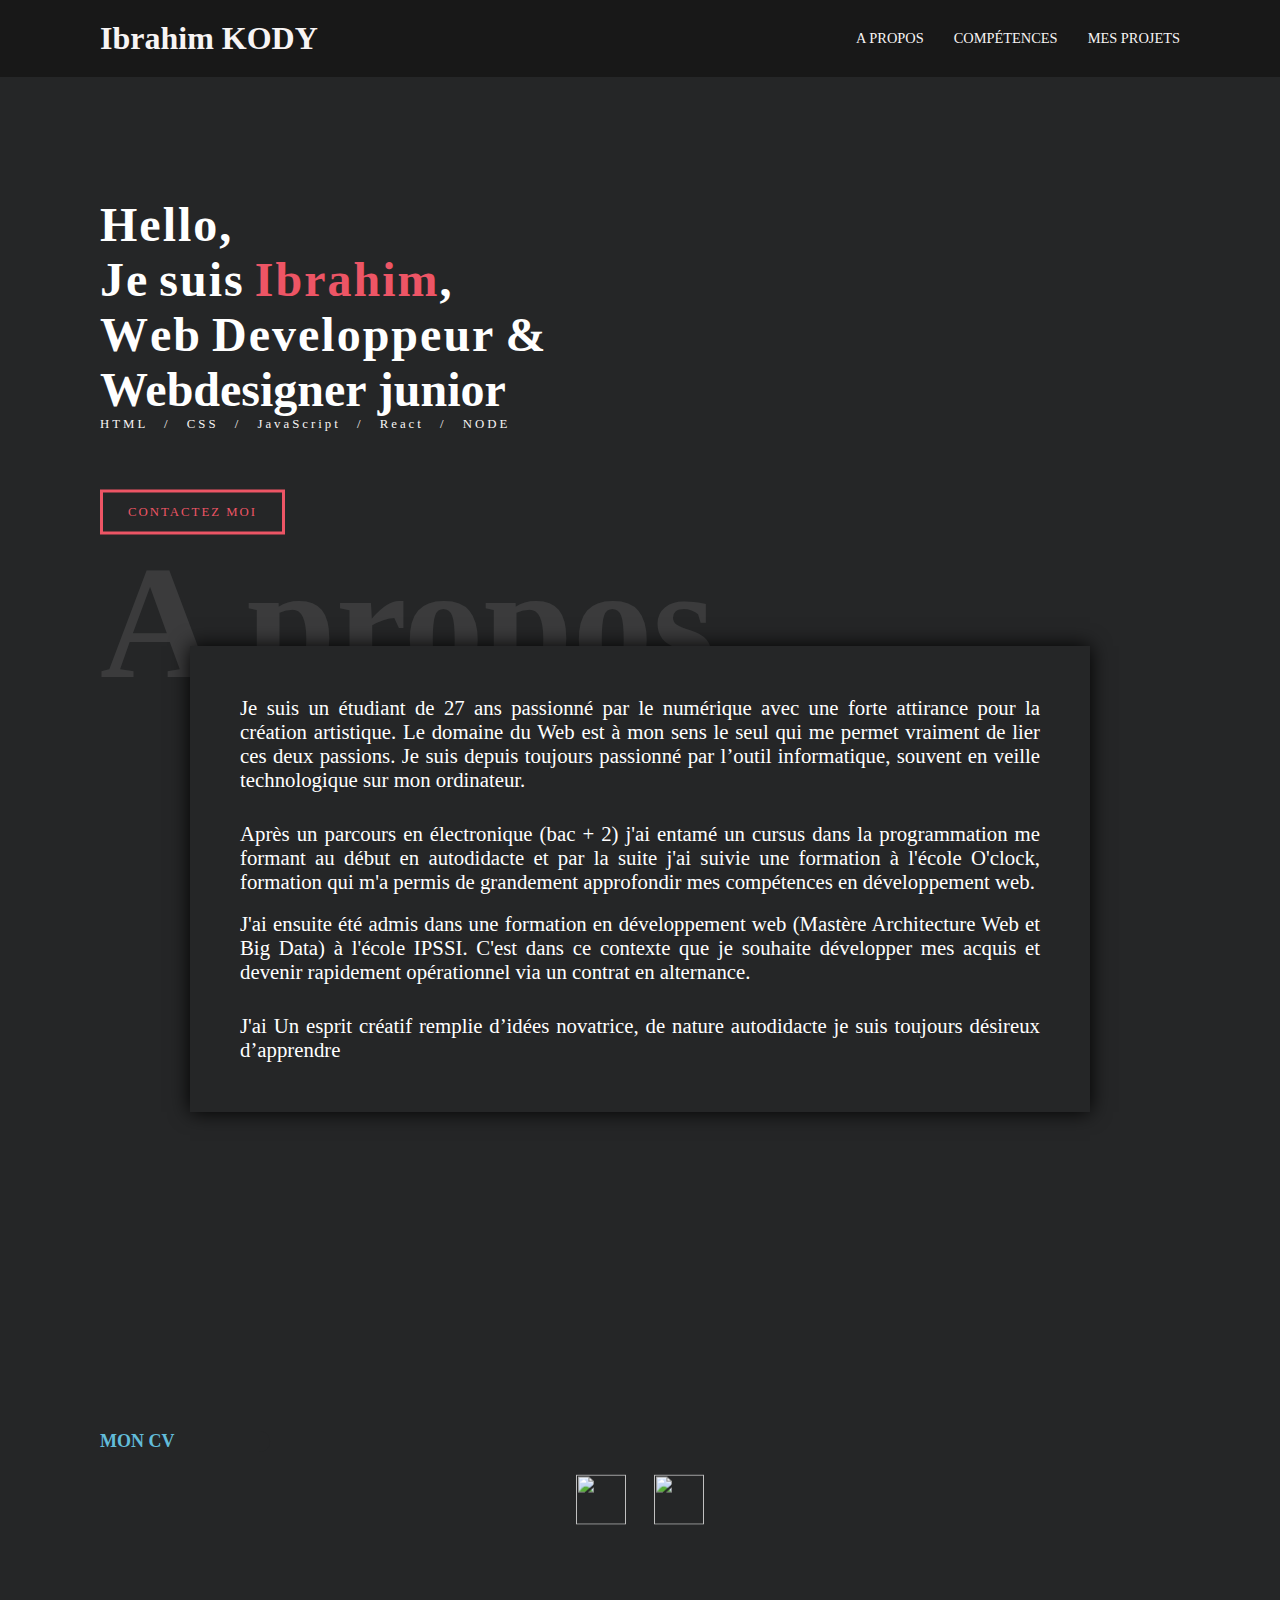
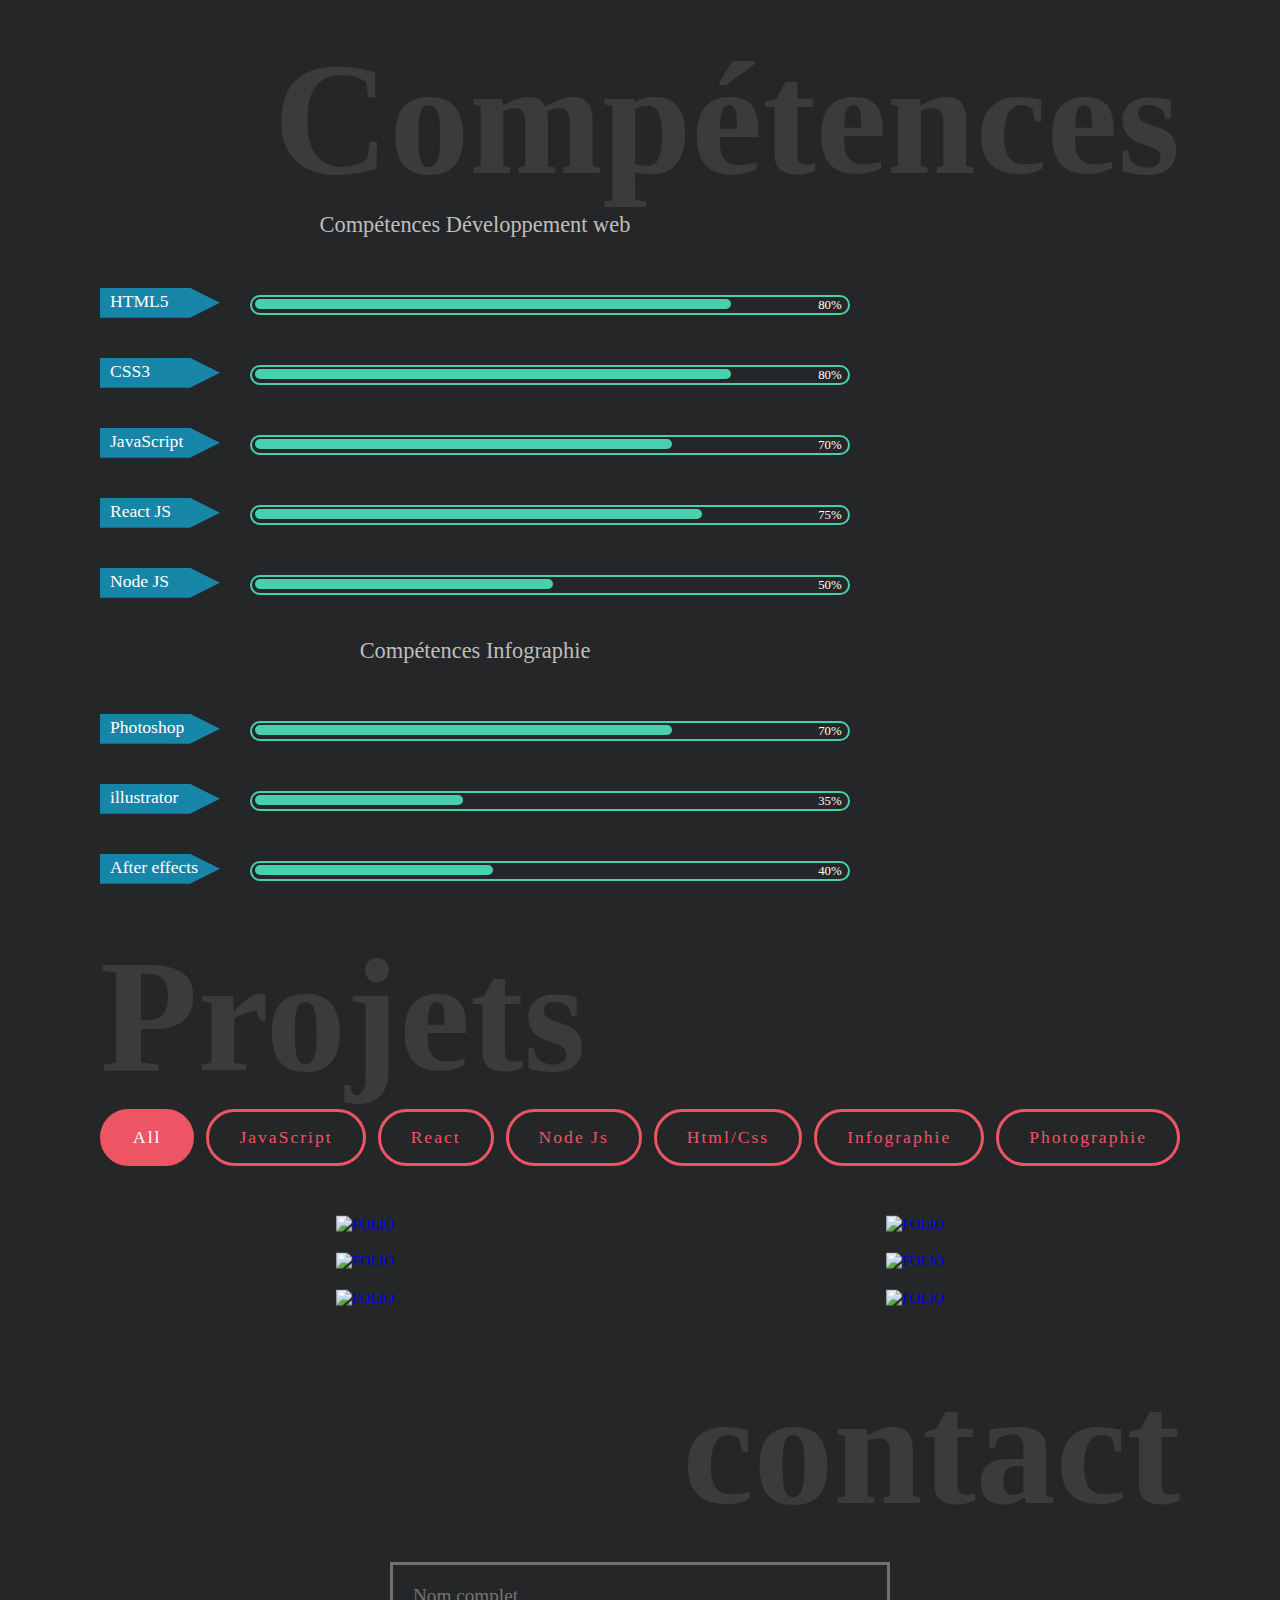
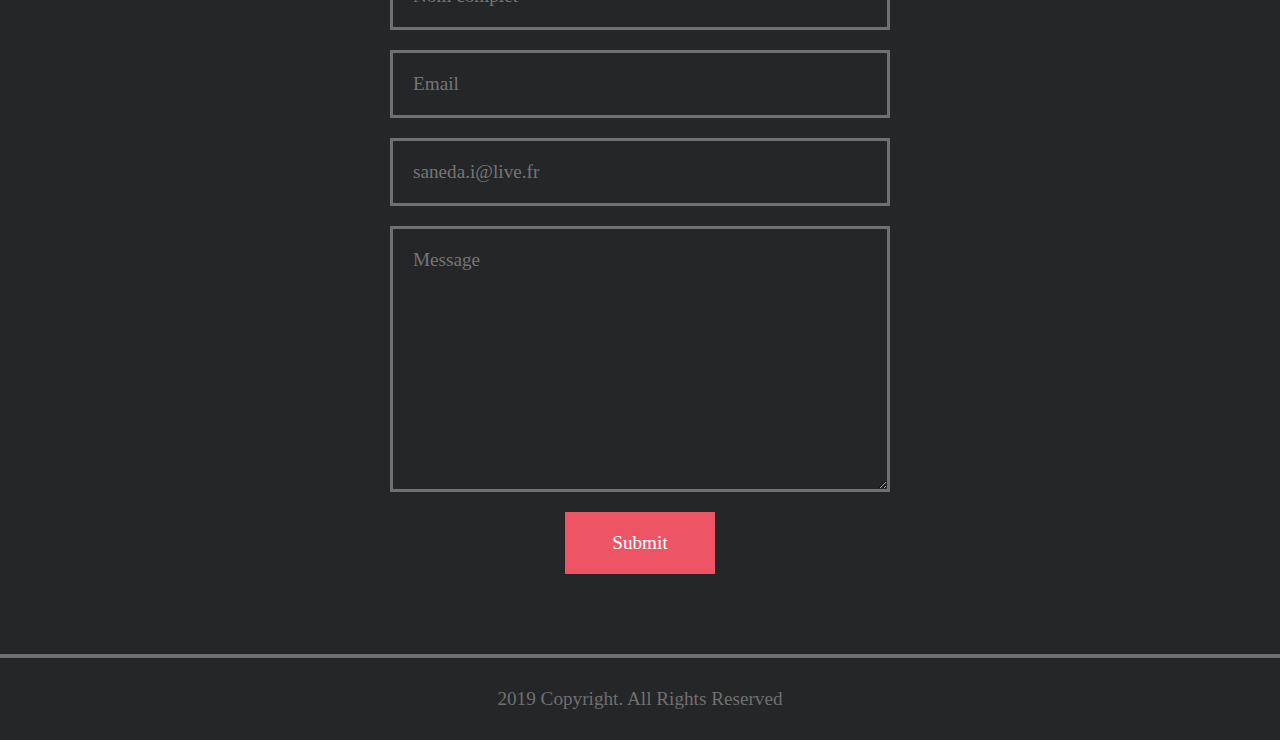
==== commit e1c19b3a: "maj" ====
--- a/index.html
+++ b/index.html
@@ -86,8 +86,8 @@
 			<h1>A propos</h1>
 			<div class="about-me-info">
 				<p>Je suis un étudiant de 27 ans passionné par le numérique avec une forte  attirance pour la création artistique. Le domaine du Web est à mon sens  le seul  qui me permet vraiment de lier ces deux passions. Je suis depuis toujours passionné par l’outil informatique, souvent en veille technologique sur mon ordinateur.</p>
-				<p> Apres un parcours en électronique (bac + 2) j'ai entamé un cursur dans la programmation me formant au debut en autodiddact et par la suite j'ai suivie une formation à l'ecole O'clock, formation qui m'a permit de grandement approfondir mes compétence en developpement web.</p><br>
-				<p>J'ai ensuite réussi à decrocher une formation en developpement web  (Mastère 2 Architecture Web et Big Data) à l'ecole IPSSI. C'est dans ce context que je souhaite développer mes acquis et devenir rapidement opérationnel via un contrat d'apprentissage.</p>
+				<p> Après un parcours en électronique (bac + 2) j'ai entamé un cursus dans la programmation me formant au début en autodidacte et par la suite j'ai suivie une formation à l'école O'clock, formation qui m'a permis de grandement approfondir mes compétences en développement web.</p><br>
+				<p>J'ai ensuite été admis dans une formation en développement web (Mastère Architecture Web et Big Data) à l'école IPSSI. C'est dans ce contexte que je souhaite développer mes acquis et devenir rapidement opérationnel via un contrat en alternance.</p>
 				<p>J'ai Un  esprit créatif remplie d’idées novatrice, de nature autodidacte je suis  toujours désireux d’apprendre</p>
 			</div>
 			<img src="img/dotted-sahpe.png" alt="">
@@ -175,7 +175,7 @@
 					</div>
 					<div class="html">
 						<div class="tag-aftereffect">
-							<p>Aftereffect</p>
+							<p>After effects</p>
 						</div>
 						<div class="progressbar">
 							<div class="bar-aftereffect"></div>
@@ -197,6 +197,7 @@
 				<button id="node" onclick="showRequiredCategory(this)">Node Js</button>
 				<button id="html" onclick="showRequiredCategory(this)">Html/css</button>
 				<button id="infographie" onclick="showRequiredCategory(this)">Infographie</button>
+				<button id="Photo" onclick="showRequiredCategory(this)">Photographie</button>
 			</div>
 			<div class="category-react hideCategory">
 				<a href="html/gamingnews.html" ><div class="portfolio-hover"><p>MY Gaming News<br><br>Réalisation d'un site <br> sur l'actualité gaming<br>avec contenue personnalisable</p><i class="fa fa-eye" aria-hidden="true"></i></div><img src="img/gamingnew.png"  alt="folio"></a>
@@ -233,9 +234,28 @@
 				<a href="img/img-porto/peinture-big.jpg" target="_blank"> <div class="portfolio-hover"><p>Tableau 4 toiles réalisé<br>à la peinture <br> acrylique.<br></p><i class="fa fa-eye" aria-hidden="true"></i></div><img src="img/img-porto/peinture.jpg"  alt="folio"></a>
 				<a href="img/img-porto/hidan-big.jpg" target="_blank"> <div class="portfolio-hover"><p>Wallpaper sur <br>l'univers manga</p><i class="fa fa-eye" aria-hidden="true"></i></div><img src="img/img-porto/hidan.jpg"  alt="folio"></a>
 				<a href="img/img-porto/dessin-dame-big.jpg" target="_blank"> <div class="portfolio-hover"><p>2nd Dessin  réalisé au<br> crayon dans le cadre <br> du BAC d'arts palstique <br></p><i class="fa fa-eye" aria-hidden="true"></i></div><img src="img/img-porto/dessin-dame.jpg"  alt="folio"></a>
-				<a href="img/img-porto/call-of-big.jpg" target="_blank"> <div class="portfolio-hover"><p>Bannière Battlefieled pour une <br> chaine youtube sur  <br> le gaming <br></p><i class="fa fa-eye" aria-hidden="true"></i></div><img src="img/img-porto/call-of.jpg"  alt="folio"></a>
+				<a href="img/img-porto/carte de vite noir.jpg" target="_blank"> <div class="portfolio-hover"></p><i class="fa fa-eye" aria-hidden="true"></i></div><img src="img/img-porto/carte de visite blanc.jpg"  alt="folio"></a>
 				<a href="img/img-porto/pastel-big.jpg" target="_blank"> <div class="portfolio-hover"><p>Tableau fait <br> avec du pastel <br> pour le BAC <br></p><i class="fa fa-eye" aria-hidden="true"></i></div><img src="img/img-porto/pastel.jpg"  alt="folio"></a>
 			</div>
+			<div class="category-Photo hideCategory">
+				<a href="img/photo/IMG_20170523_204218.jpg" target="_blank"><div class="portfolio-hover"><i class="fa fa-eye" aria-hidden="true"></i></div><img src="img/photo/IMG_20170523_204218.jpg" width="193" height="176"  alt="folio"></a>
+				<a href="img/photo/PANO_20170523_195754.jpg" target="_blank"><div class="portfolio-hover"><i class="fa fa-eye" aria-hidden="true"></i></div><img src="img/photo/PANO_20170523_195754.jpg"  alt="folio"></a>
+				<a href="img/photo/IMG_20161226_172330.jpg" target="_blank"><div class="portfolio-hover"><i class="fa fa-eye" aria-hidden="true"></i></div><img src="img/photo/IMG_20161226_172330.jpg" width="193" height="176"  alt="folio"></a>
+				<a href="img/photo/IMG_20170523_200034.jpg" target="_blank"><div class="portfolio-hover"><i class="fa fa-eye" aria-hidden="true"></i></div><img src="img/photo/IMG_20170523_200034.jpg" width="193" height="176"  alt="folio"></a>
+				<a href="img/photo/PHOTO-2020-08-25-15-43-50.jpg" target="_blank"><div class="portfolio-hover"><i class="fa fa-eye" aria-hidden="true"></i></div><img src="img/photo/PHOTO-2020-08-25-15-43-50.jpg" width="193" height="176"  alt="folio"></a>
+				<a href="img/photo/PHOTO-2020-08-25-15-44-02.jpg" target="_blank"><div class="portfolio-hover"><i class="fa fa-eye" aria-hidden="true"></i></div><img src="img/photo/PHOTO-2020-08-25-15-44-02.jpg" width="193" height="176"  alt="folio"></a>
+				<a href="img/photo/IMG_20170523_204508.jpg" target="_blank"><div class="portfolio-hover"><i class="fa fa-eye" aria-hidden="true"></i></div><img src="img/photo/IMG_20170523_204508.jpg" width="193" height="176"  alt="folio"></a>
+				<a href="img/photo/gezgegeg.PNG" target="_blank"><div class="portfolio-hover"><i class="fa fa-eye" aria-hidden="true"></i></div><img src="img/photo/gezgegeg.PNG" width="193" height="176"  alt="folio"></a>
+				<a href="img/photo/Assia pluie.png" target="_blank"><div class="portfolio-hover"><i class="fa fa-eye" aria-hidden="true"></i></div><img src="img/photo/Assia pluie.png" width="193" height="176"  alt="folio"></a>
+				<a href="img/photo/vue.PNG" target="_blank"><div class="portfolio-hover"><i class="fa fa-eye" aria-hidden="true"></i></div><img src="img/photo/vue.PNG" width="193" height="176"  alt="folio"></a>
+				<a href="img/photo/IMG_20161204_165624.jpg" target="_blank"><div class="portfolio-hover"><i class="fa fa-eye" aria-hidden="true"></i></div><img src="img/photo/IMG_20161204_165624.jpg" width="193" height="176"  alt="folio"></a>
+				<a href="img/photo/IMG_20170523_200430.jpg" target="_blank"><div class="portfolio-hover"><i class="fa fa-eye" aria-hidden="true"></i></div><img src="img/photo/IMG_20170523_200430.jpg" width="193" height="176"  alt="folio"></a>
+				<a href="img/photo/18580972_1876057849314262_202436647772487680_n.jpg" target="_blank"><div class="portfolio-hover"><i class="fa fa-eye" aria-hidden="true"></i></div><img src="img/photo/18580972_1876057849314262_202436647772487680_n.jpg" width="193" height="176"  alt="folio"></a>
+				<a href="img/photo/IMG_1370.JPG" target="_blank"><div class="portfolio-hover"><i class="fa fa-eye" aria-hidden="true"></i></div><img src="img/photo/IMG_1370.JPG" width="193" height="176"  alt="folio"></a>
+				<a href="img/photo/IMG_1760.JPG" target="_blank"><div class="portfolio-hover"><i class="fa fa-eye" aria-hidden="true"></i></div><img src="img/photo/IMG_1760.JPG" width="193" height="176"  alt="folio"></a>
+				<a href="img/photo/KakaoTalk_20180513_235000112.jpg" target="_blank"><div class="portfolio-hover"><i class="fa fa-eye" aria-hidden="true"></i></div><img src="img/photo/KakaoTalk_20180513_235000112.jpg" width="193" height="176"  alt="folio"></a>
+			</div>
+			
 		</div>
 
 		<div class="container contact" id="contact">
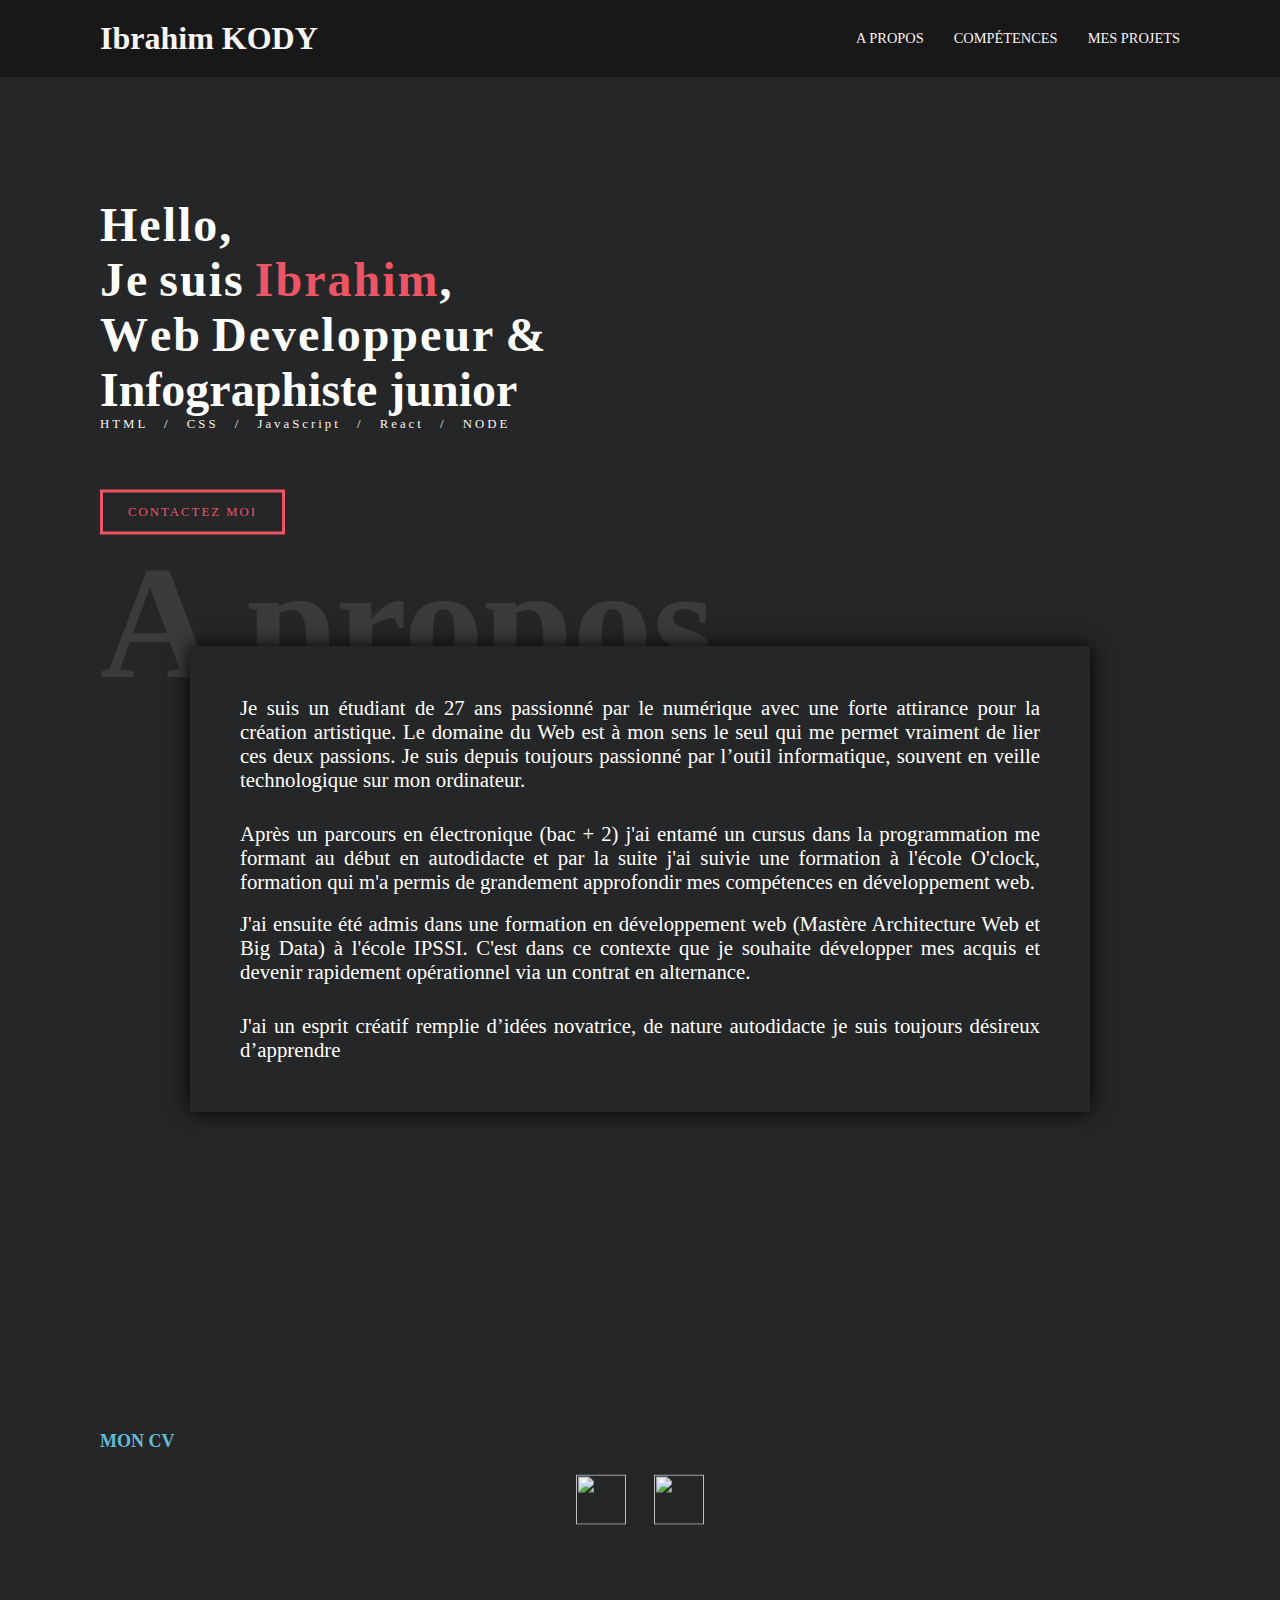
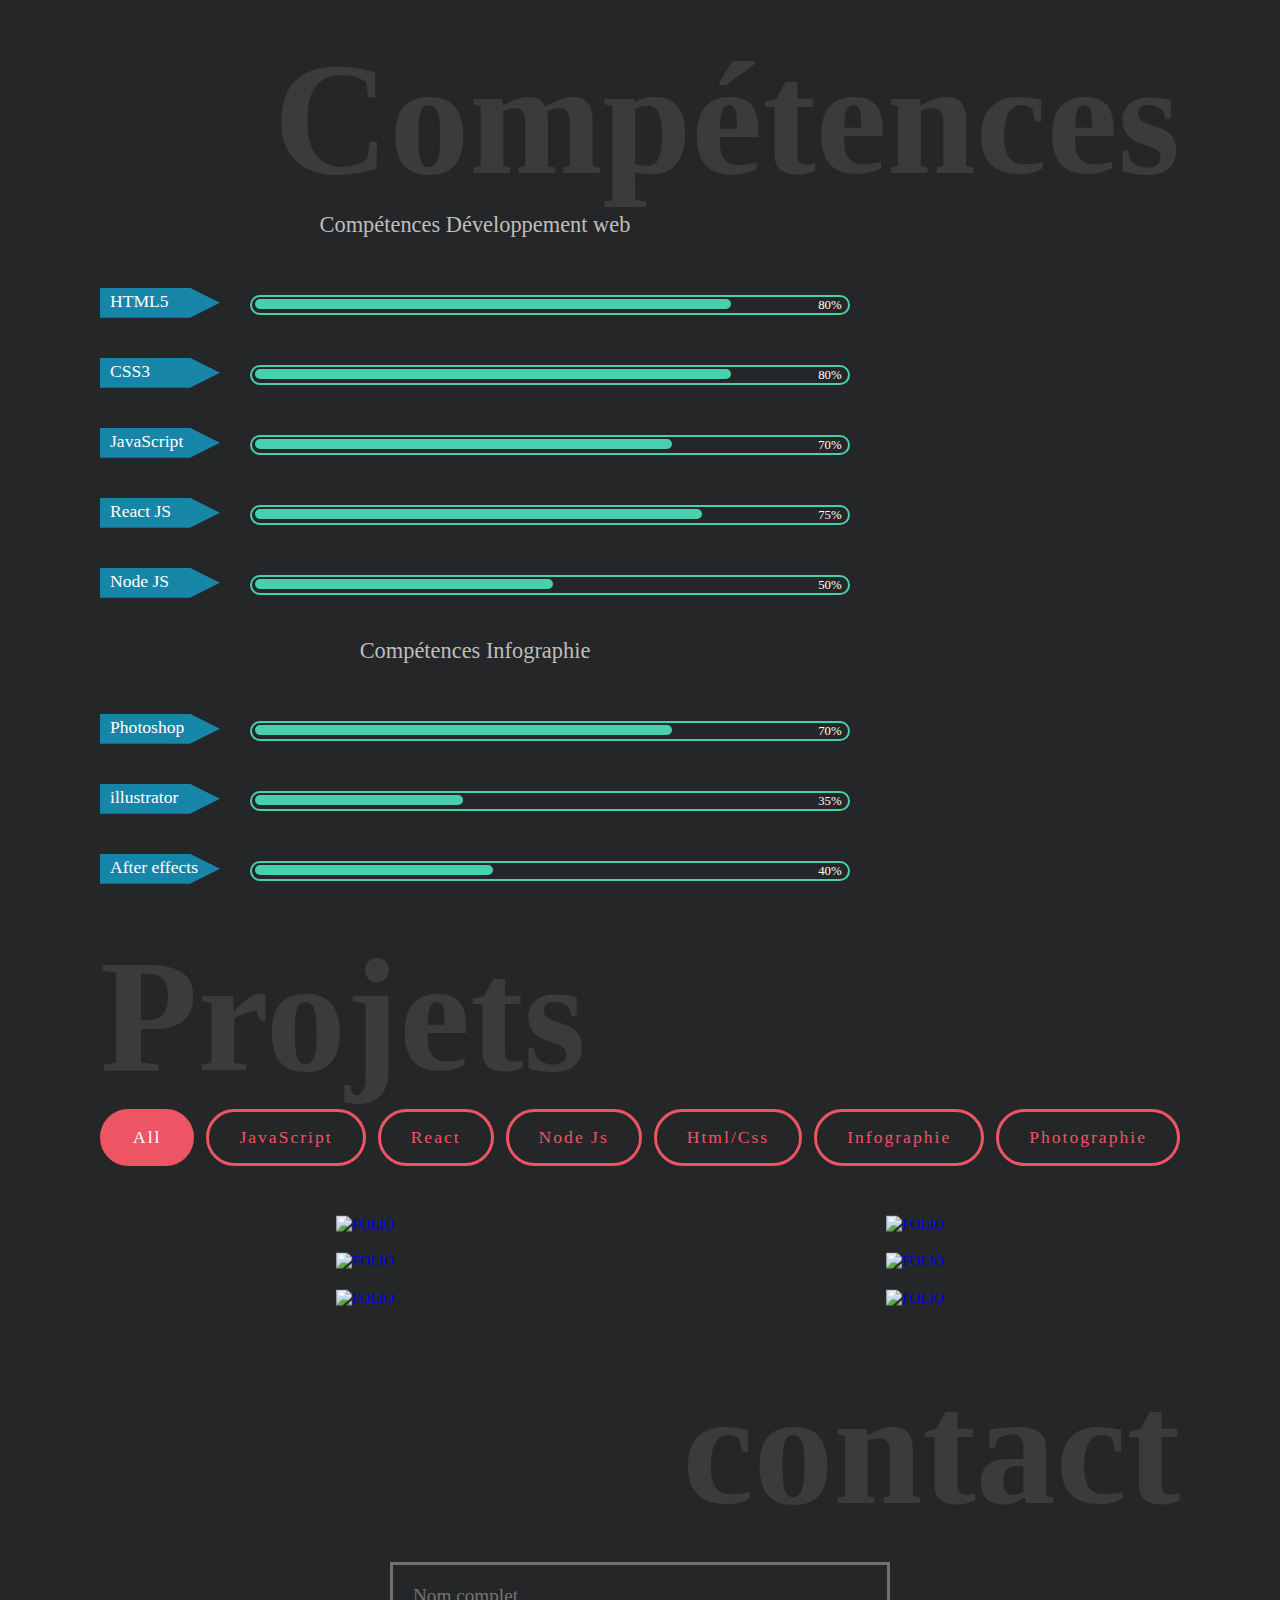
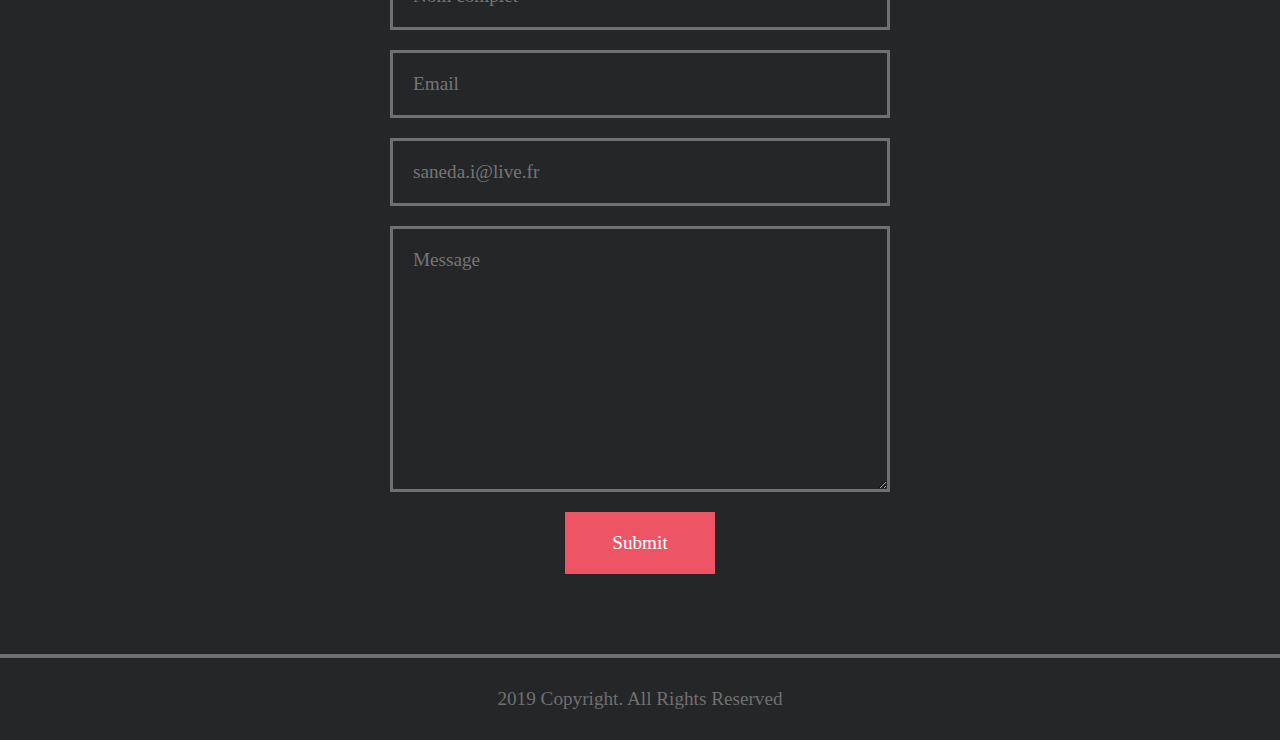
==== commit e870e0f4: "maj2" ====
--- a/index.html
+++ b/index.html
@@ -88,7 +88,7 @@
 				<p>Je suis un étudiant de 27 ans passionné par le numérique avec une forte  attirance pour la création artistique. Le domaine du Web est à mon sens  le seul  qui me permet vraiment de lier ces deux passions. Je suis depuis toujours passionné par l’outil informatique, souvent en veille technologique sur mon ordinateur.</p>
 				<p> Après un parcours en électronique (bac + 2) j'ai entamé un cursus dans la programmation me formant au début en autodidacte et par la suite j'ai suivie une formation à l'école O'clock, formation qui m'a permis de grandement approfondir mes compétences en développement web.</p><br>
 				<p>J'ai ensuite été admis dans une formation en développement web (Mastère Architecture Web et Big Data) à l'école IPSSI. C'est dans ce contexte que je souhaite développer mes acquis et devenir rapidement opérationnel via un contrat en alternance.</p>
-				<p>J'ai Un  esprit créatif remplie d’idées novatrice, de nature autodidacte je suis  toujours désireux d’apprendre</p>
+				<p>J'ai un  esprit créatif remplie d’idées novatrice, de nature autodidacte je suis  toujours désireux d’apprendre</p>
 			</div>
 			<img src="img/dotted-sahpe.png" alt="">
 		</div>			
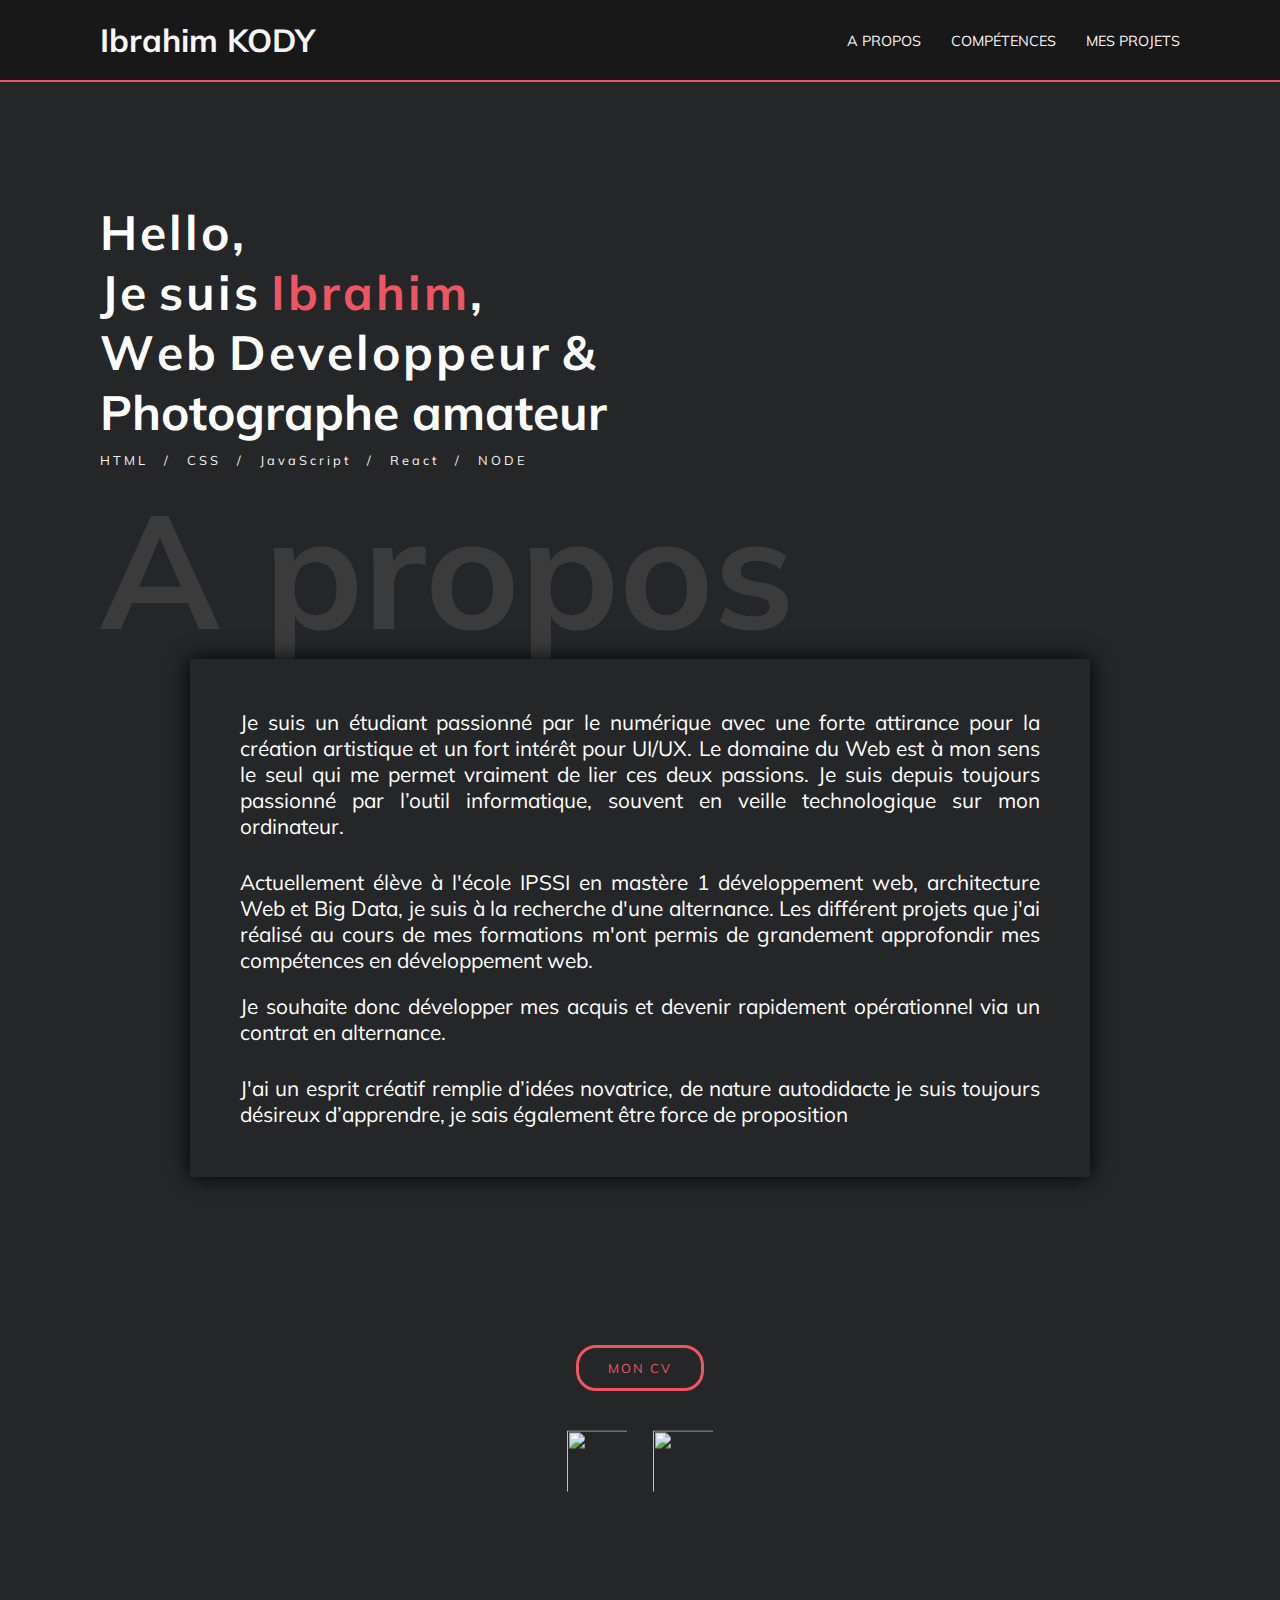
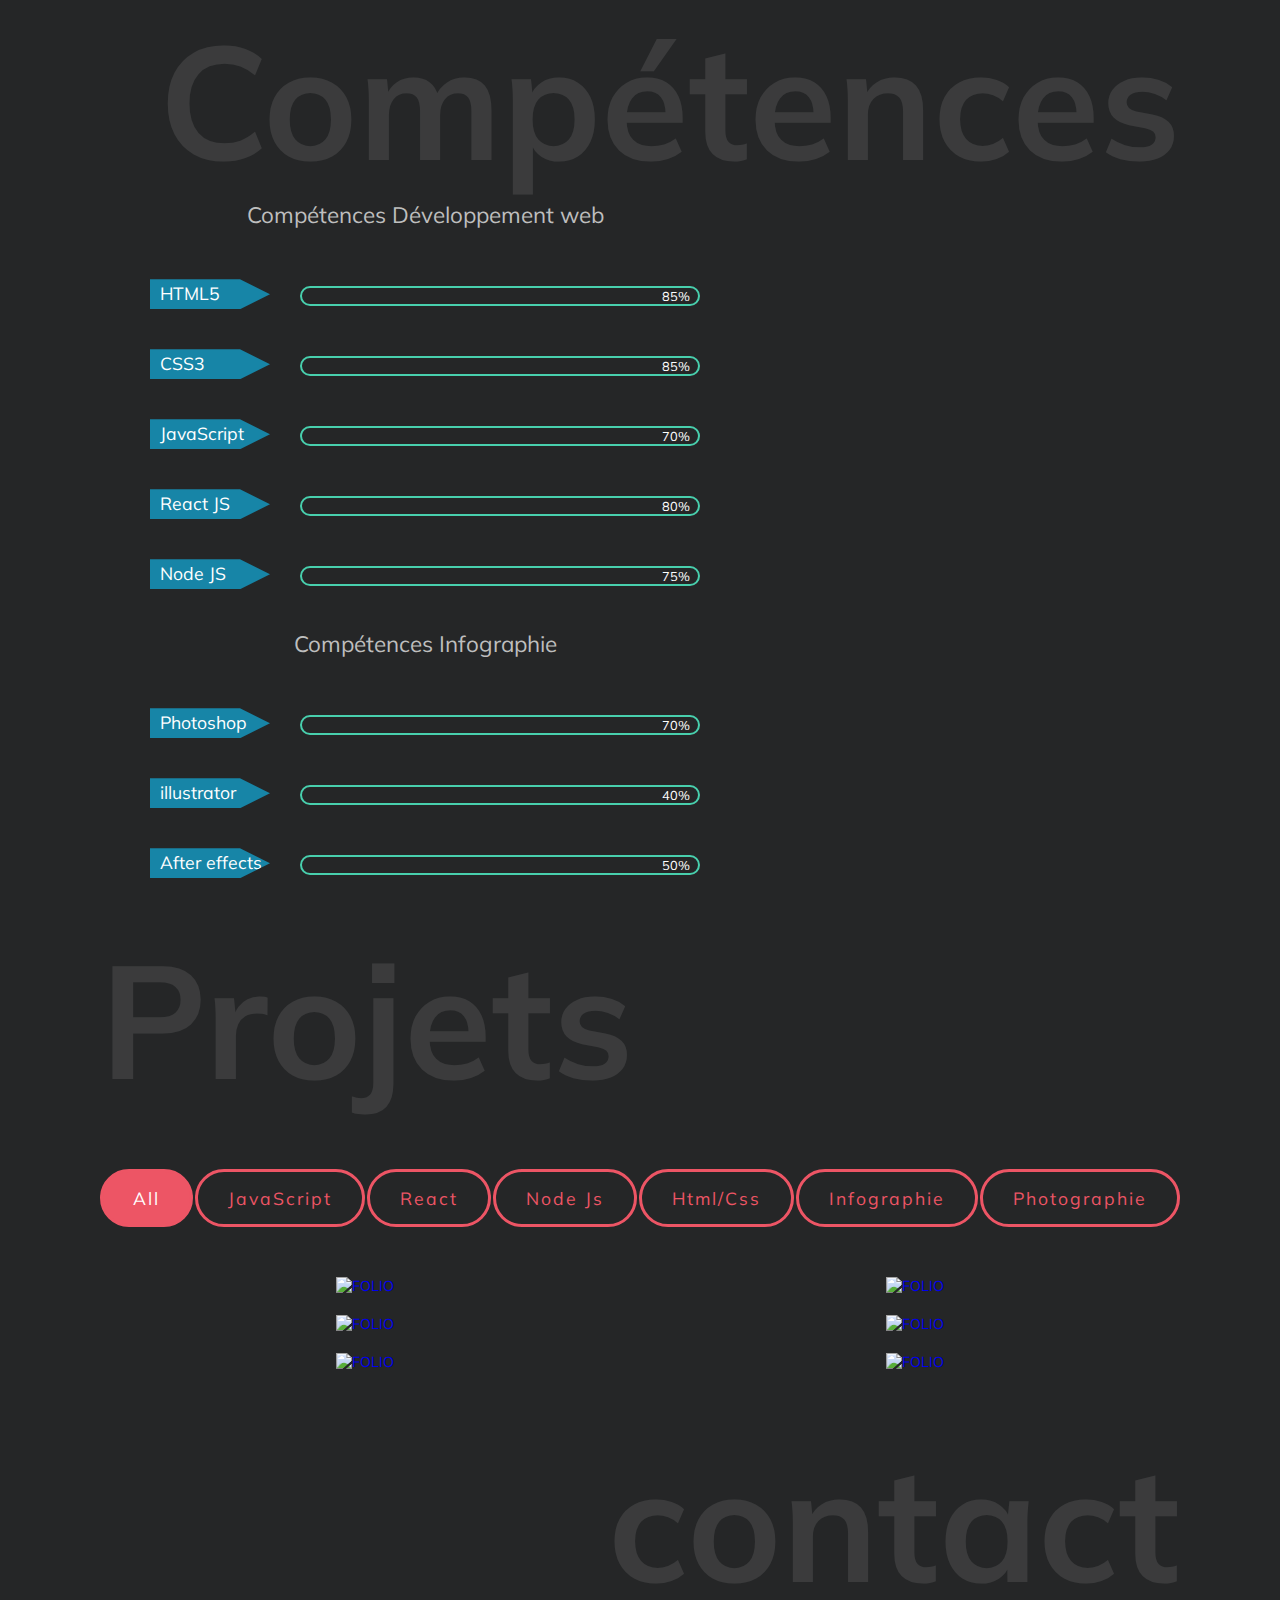
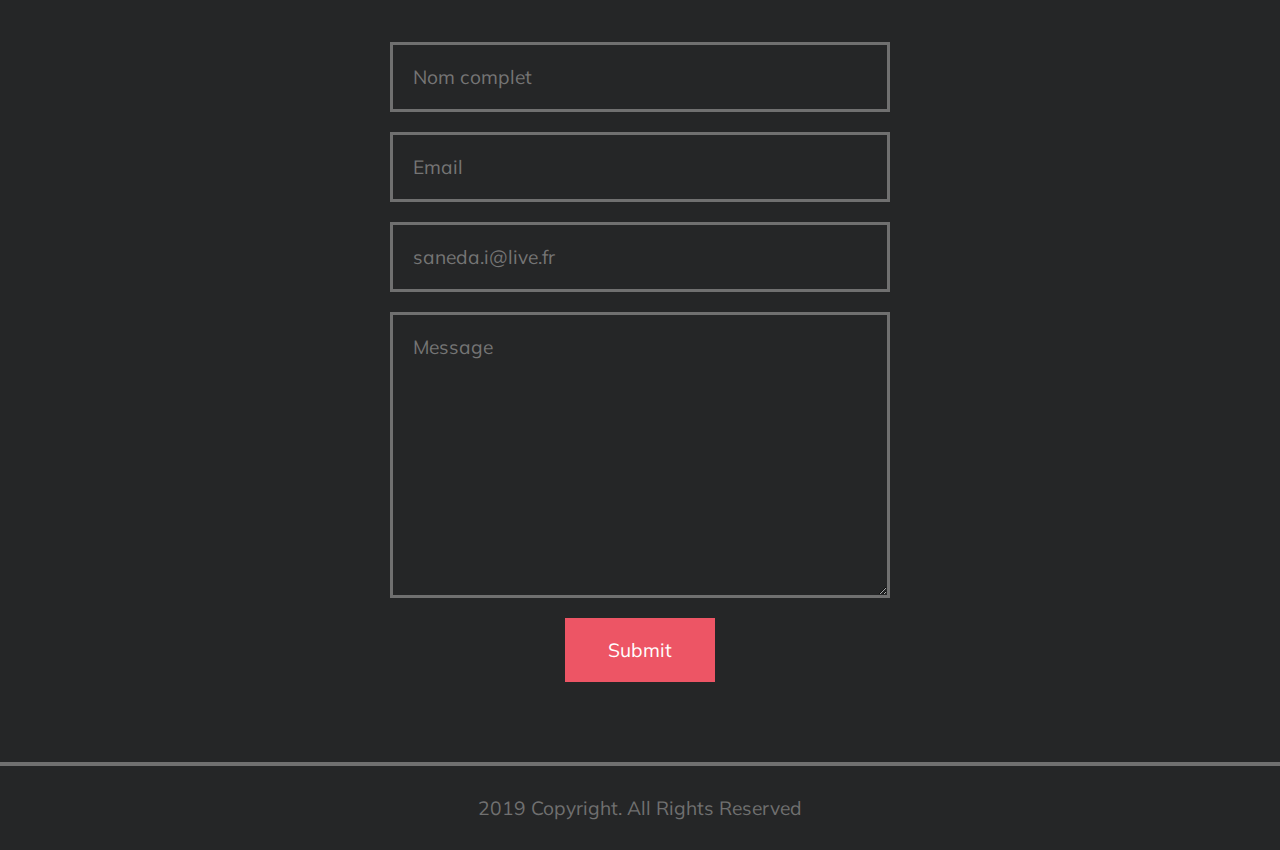
==== commit ae390d43: "maj présentation et barre de compétences" ====
--- a/index.html
+++ b/index.html
@@ -75,26 +75,25 @@
 					<h1 id="fadeout"></h1>
 				</div>
 				<p>HTML / CSS / JavaScript / React / NODE </p>
-				<a href="#contact">contactez moi</a>
-			</div>
-			<div class="profile-image">
-				<img src="img/profile.png" alt="">
-			</div>
-		</div>
-
-		<div class="container about" id="about">
+				<!-- <div>
+					<a href="#contact">contactez moi</a>
+				</div> -->
+			</div>
+		</div>
+
+		<div class="container about" id="about">	
 			<h1>A propos</h1>
 			<div class="about-me-info">
-				<p>Je suis un étudiant de 27 ans passionné par le numérique avec une forte  attirance pour la création artistique. Le domaine du Web est à mon sens  le seul  qui me permet vraiment de lier ces deux passions. Je suis depuis toujours passionné par l’outil informatique, souvent en veille technologique sur mon ordinateur.</p>
-				<p> Après un parcours en électronique (bac + 2) j'ai entamé un cursus dans la programmation me formant au début en autodidacte et par la suite j'ai suivie une formation à l'école O'clock, formation qui m'a permis de grandement approfondir mes compétences en développement web.</p><br>
-				<p>J'ai ensuite été admis dans une formation en développement web (Mastère Architecture Web et Big Data) à l'école IPSSI. C'est dans ce contexte que je souhaite développer mes acquis et devenir rapidement opérationnel via un contrat en alternance.</p>
-				<p>J'ai un  esprit créatif remplie d’idées novatrice, de nature autodidacte je suis  toujours désireux d’apprendre</p>
+				<p>Je suis un étudiant passionné par le numérique avec une forte  attirance pour la création artistique et un fort intérêt pour UI/UX. Le domaine du Web est à mon sens  le seul  qui me permet vraiment de lier ces deux passions. Je suis depuis toujours passionné par l’outil informatique, souvent en veille technologique sur mon ordinateur.</p>
+				<p>Actuellement élève à l'école IPSSI en mastère 1 développement web, architecture Web et Big Data, je suis à la recherche d'une alternance. Les différent projets que j'ai réalisé au cours de mes formations m'ont permis de grandement approfondir mes compétences en développement web.</p><br>
+				<p>Je souhaite donc développer mes acquis et devenir rapidement opérationnel via un contrat en alternance.</p>
+				<p>J'ai un  esprit créatif remplie d’idées novatrice, de nature autodidacte je suis  toujours désireux d’apprendre, je sais également être force de proposition</p>
 			</div>
 			<img src="img/dotted-sahpe.png" alt="">
 		</div>			
 		<div class="container">		
 			<div class="btn-contacter">
-				<a href="img/cv-kody.pdf" target="_blank">Mon CV</a>
+				<a href="img/kody-saneda-ibrahim-cv.pdf" target="_blank">Mon CV</a>
 			</div>
 			<div class="container-fluid social">
 				<a href="https://github.com/IbrahimKODYSAI" target="_blank" ><img src="img/github.png"></a>
@@ -105,7 +104,7 @@
 		<div class="container skills" id="skills">
 			<h1>Compétences</h1>
 			<section class="comp-section">
-				<div>
+				<div class="first-div">
 					<p class="skills-info">Compétences Développement web</p>
 					<div class="html">
 						<div class="tag-html">
@@ -113,7 +112,7 @@
 						</div>
 						<div class="progressbar">
 							<div class="bar-html"></div>
-							<p class="num">80%</p>
+							<p class="num">85%</p>
 						</div>
 					</div>
 					<div class="html">
@@ -122,7 +121,7 @@
 						</div>
 						<div class="progressbar">
 							<div class="bar-css"></div>
-							<p class="num">80%</p>
+							<p class="num">85%</p>
 						</div>
 					</div>
 					<div class="html">
@@ -140,7 +139,7 @@
 						</div>
 						<div class="progressbar">
 							<div class="bar-react"></div>
-							<p class="num">75%</p>
+							<p class="num">80%</p>
 						</div>
 					</div>
 					<div class="html">
@@ -149,11 +148,11 @@
 						</div>
 						<div class="progressbar">
 							<div class="bar-nodejs"></div>
-							<p class="num">50%</p>
-						</div>
-					</div>
-				</div>
-				<div>
+							<p class="num">75%</p>
+						</div>
+					</div>
+				</div>
+				<div class="first-div">
 					<p class="skills-info">Compétences Infographie</p>
 					<div class="html">
 						<div class="tag-photo">
@@ -170,7 +169,7 @@
 						</div>
 						<div class="progressbar">
 							<div class="bar-illustrator"></div>
-							<p class="num">35%</p>
+							<p class="num">40%</p>
 						</div>
 					</div>
 					<div class="html">
@@ -179,7 +178,7 @@
 						</div>
 						<div class="progressbar">
 							<div class="bar-aftereffect"></div>
-							<p class="num">40%</p>
+							<p class="num">50%</p>
 						</div>
 					</div>
 				</div>
--- a/css/style.css
+++ b/css/style.css
@@ -2,17 +2,15 @@
 	margin: 0;
 	padding: 0;
 	box-sizing: border-box;
-	font-family: 'PT Sans', sans serif;
-}
+	font-family: 'Muli', sans-serif;
+}
+
 html {
 	scroll-behavior: smooth;
 }
-
 .container {
 	padding: 0 100px 0 100px;
-
-}
-
+}
 nav ul,
 .main-info-section,
 .work-category {
@@ -20,7 +18,6 @@
 	flex-wrap: wrap;
 	justify-content: space-between;
 }
-
 body {
 	background-color: #252627;
 }
@@ -34,7 +31,10 @@
 
 .navbar {
 	background-color: #181818;
-	/* border-bottom: 2px solid #ED5565; */
+	/* position: fixed;
+	width: 100%;
+	z-index: 100; */
+	border-bottom: 2px solid #ED5565;
 }
 
 header h1,
@@ -46,6 +46,9 @@
 .contact h1 {
 	color: #f7f4f4;
 }
+.first-div{
+	width: 650px;
+}
 
 li {
 	list-style: none;
@@ -91,7 +94,8 @@
 span.m-left {
 	margin-left: -10px;
 }
-.text p {
+.text p{
+	margin-top: 0.8em;
 	letter-spacing: 3px;
 	word-spacing: 10px;
 	font-size: .8rem;
@@ -133,11 +137,11 @@
 
 .profile-image img{
 	width: 450px;
-	margin-top: 100px;
+	margin-top: 30px;
 }
 .about {
 	height: 100vh;
-	margin-top: 50px;
+	/* margin-top: 30px; */
 }
 
 .about h1,
@@ -153,7 +157,7 @@
 	box-shadow: 0 0 1.2rem rgba(0,0,0.25);
 	padding: 50px;
 	position: relative;
-	top: -70px;
+	top: -10px;
 	left: 50%;
 	right: 50%;
 	transform: translateX(-50%);
@@ -173,10 +177,10 @@
 .about img{
 	width: 400px;
 	position: relative;
-	top: -350px;
-	left: calc(100% - 235px);
-	right: calc(100% - 100px);
-	transform: translateX(calc(-100% + 100px));
+	top: -300px;
+	left: 550px;
+	/* right: calc(100% - 100px); */
+	/* transform: translateX(calc(-100% + 100px)); */
 }
 
 .skills h1,
@@ -223,7 +227,7 @@
 
 .progressbar {
 	position: relative;
-	width: 600px;
+	width: 400px;
 	height: 20px;
 	border: 2px solid #48CFAD;
 	border-radius: 20px;
@@ -233,12 +237,11 @@
 	font-size: 0.8rem;
 	position: absolute;
 	color: white;
-	left: 95%;
+	left: 91%;
 	bottom: 0.01em;
 }
 div[class^='bar-'] {
 	position: absolute;
-	/* width: 50%; */
 	background-color: #48CFAD;
 	height: 10px;
 	border-radius: 20px;
@@ -250,18 +253,9 @@
 .bar-javascript,
 .bar-react,
 .bar-nodejs {
-	width: calc(0 -6px);
-
-}
-.bar-html{width: 80%;}
-.bar-css{width: 80%;}
-.bar-javascript{width: 70%;}
-.bar-react{width: 75%;}
-.bar-nodejs{width: 50%;}
-.bar-photo{width: 70%;}
-.bar-illustrator{width: 35%;}
-.bar-aftereffect{width: 40%;}
-
+	width: 0%;
+
+}
 
 .comp-section{
 	display: flex;
@@ -270,6 +264,7 @@
 }
 
 .work-category button {
+	margin-top: 50px;
 	text-transform: capitalize;
 	border: 3px solid #ED5565;
 	padding: 15px 30px;
@@ -280,8 +275,8 @@
 	background-color: #252627;
 	outline: none;
 	cursor: pointer;
-}
-
+	transition: 0.5s;
+}
 div[class^='category-'] {
 	margin-top: 50px;
 	display: grid;
@@ -297,6 +292,7 @@
 
 .work-category .active{
 	background-color: #ED5565;
+	transition: 0.5s;
 }
 
 button.active {
@@ -364,45 +360,51 @@
 	background: rgba(0,0,0,0.9);
 	position: absolute;
 	width: 100%;
-	height: 100%;
+	height: 85%;
 	opacity: 0;
 	transition: all ease .5s;
 	-webkit-transition: all ease .5s;
 	-moz-transition: all ease .5s;
 }
-.portfolio-hover p{ font-size: 20px; color:white; line-height: 1.5em; text-transform: capitalize; margin-top: 1em; font-weight: bold;}
-.portfolio-hover i{  font-size: 40px; }
+.portfolio-hover p{ font-size: 1.2em; color:white; line-height: 1.5em; text-transform: none; margin-top: 1em; font-weight: bold;}
+.portfolio-hover i{ font-size: 40px; color: #ED5565;}
 .portfolio-hover:hover {
 opacity: 1;
 }
-
-.banniere {
+.btn-contacter a{
+	display: block;
+	margin: auto;
+	padding: 12px 25px;
+	width: 10em;
+	background-color: none;
+	border: 3px solid #ED5565;
+	border-radius: 20px;
+	color: #ED5565;
+	font-size: .8rem;
+	letter-spacing: 2px;
+	position: relative;
+	overflow: hidden;
+	transition: .5s;
+	text-align: center;
+}
+
+.btn-contacter a:hover {
+	color: #fff;
+}
+.btn-contacter a::before {
+	content: '';
+	background-color: #ED5565;
+	position: absolute;
+	left: 0;
+	top: 0;
+	width: 0%;
+	height: 100%;
+	z-index: -1;
+	transition: .5s;
+}
+
+.btn-contacter a:hover::before {
 	width: 100%;
-	height: 50px;
-	text-align: center;
-	padding-bottom: 30px;
-}
-.btn-contacter {
-	width: 170px;
-	border-radius: 50px;
-	background-color: #252627;
-	border-color: #2899be;
-	border-width: 3px;
-	font-weight: bold;
-	color:
-}
-.btn-contacter a{
-	color: #62bcda;
-	font-size: 18px;
-}
-
-.btn-contacter:hover {
-	background-color:#f6f8f8;
-	border-color: #2899be;
-}
-
-.btn-contacter a:hover {
-	color: rgb(17, 17, 17);
 }
 
 .social {
@@ -413,7 +415,23 @@
 }
 
 .social img{
-	margin: 1em;
-	width:50px;
-	height: 50px;
-}+	margin: 0.5em;
+	padding: 0.2em;
+	border: 3px solid #252627;
+	width:5em;
+	height:5em;
+	transition: 0.5s;
+}
+
+.social img:hover{
+	border: 3px solid #ED5565;
+	border-radius: 50%;
+}
+/* @keyframes html {
+	0%{
+		width: 0%;
+	}
+	100%{
+		width: 80%;
+	}
+} */